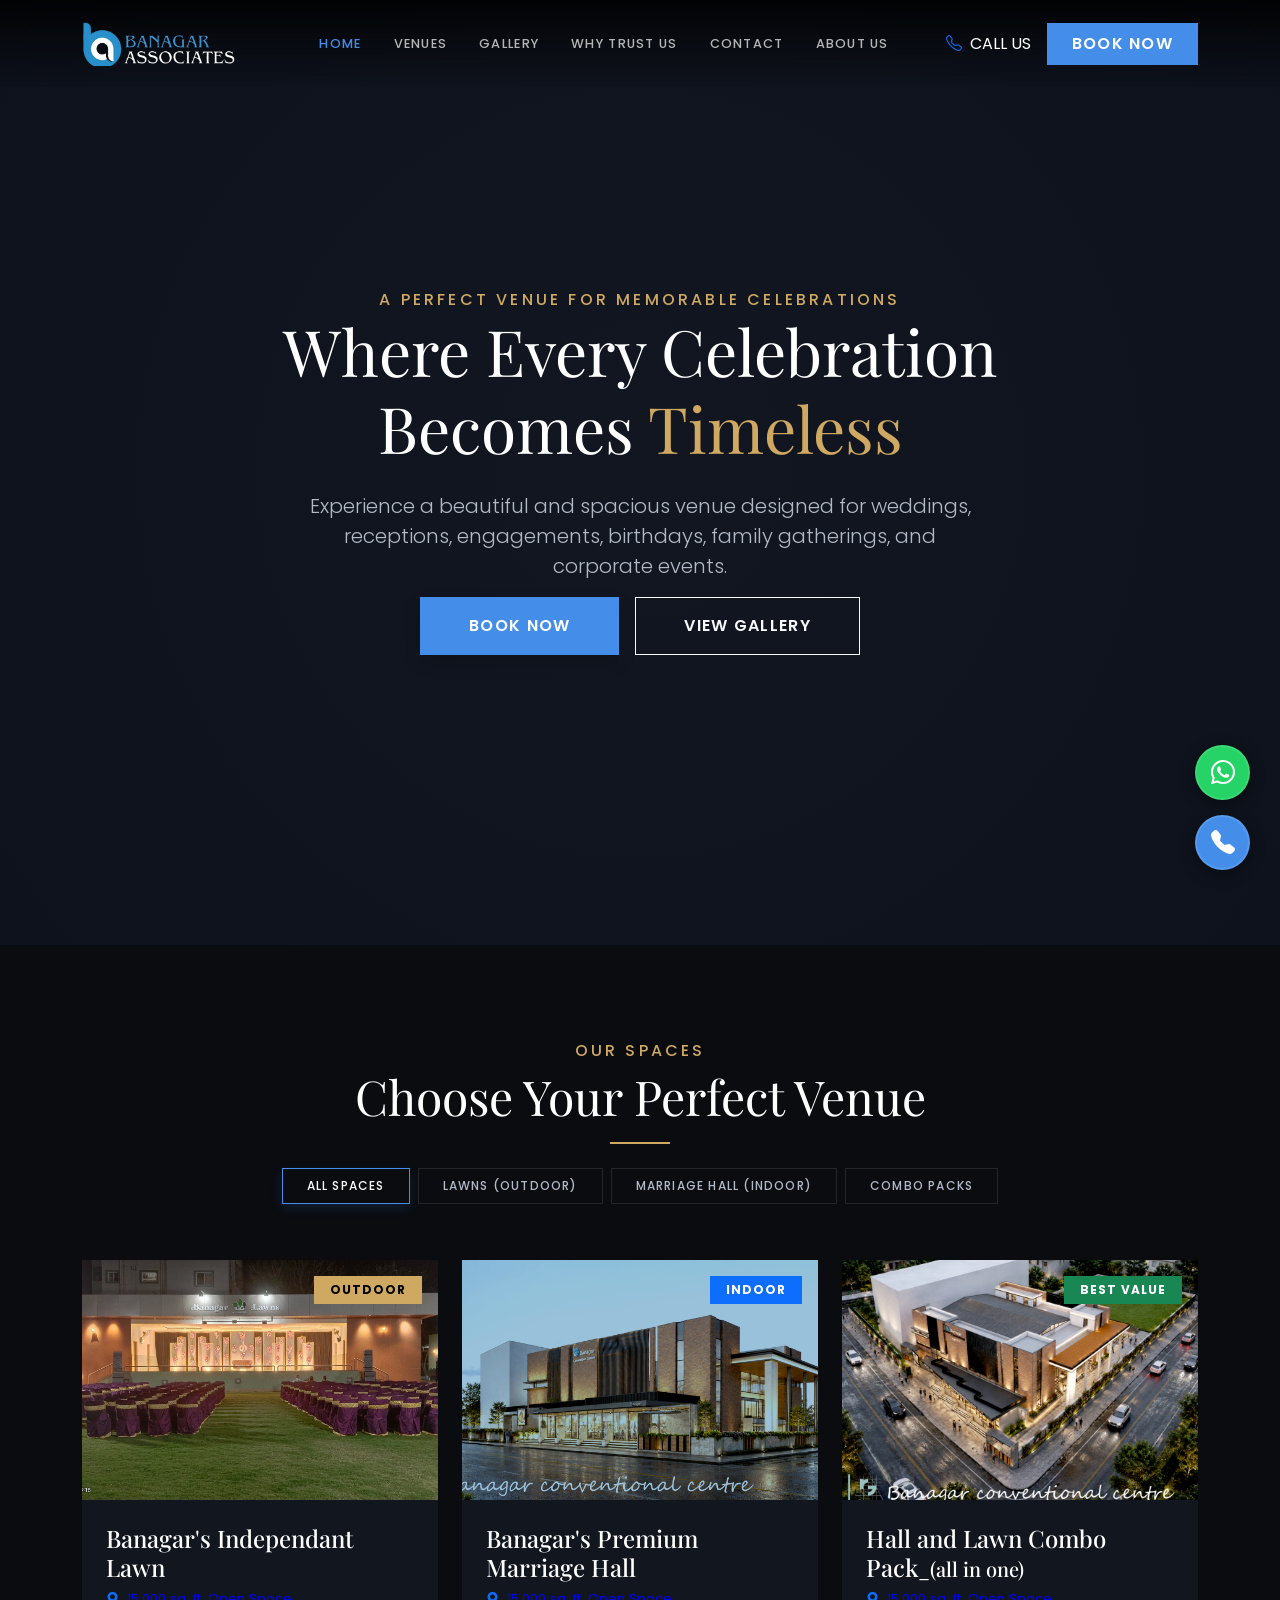
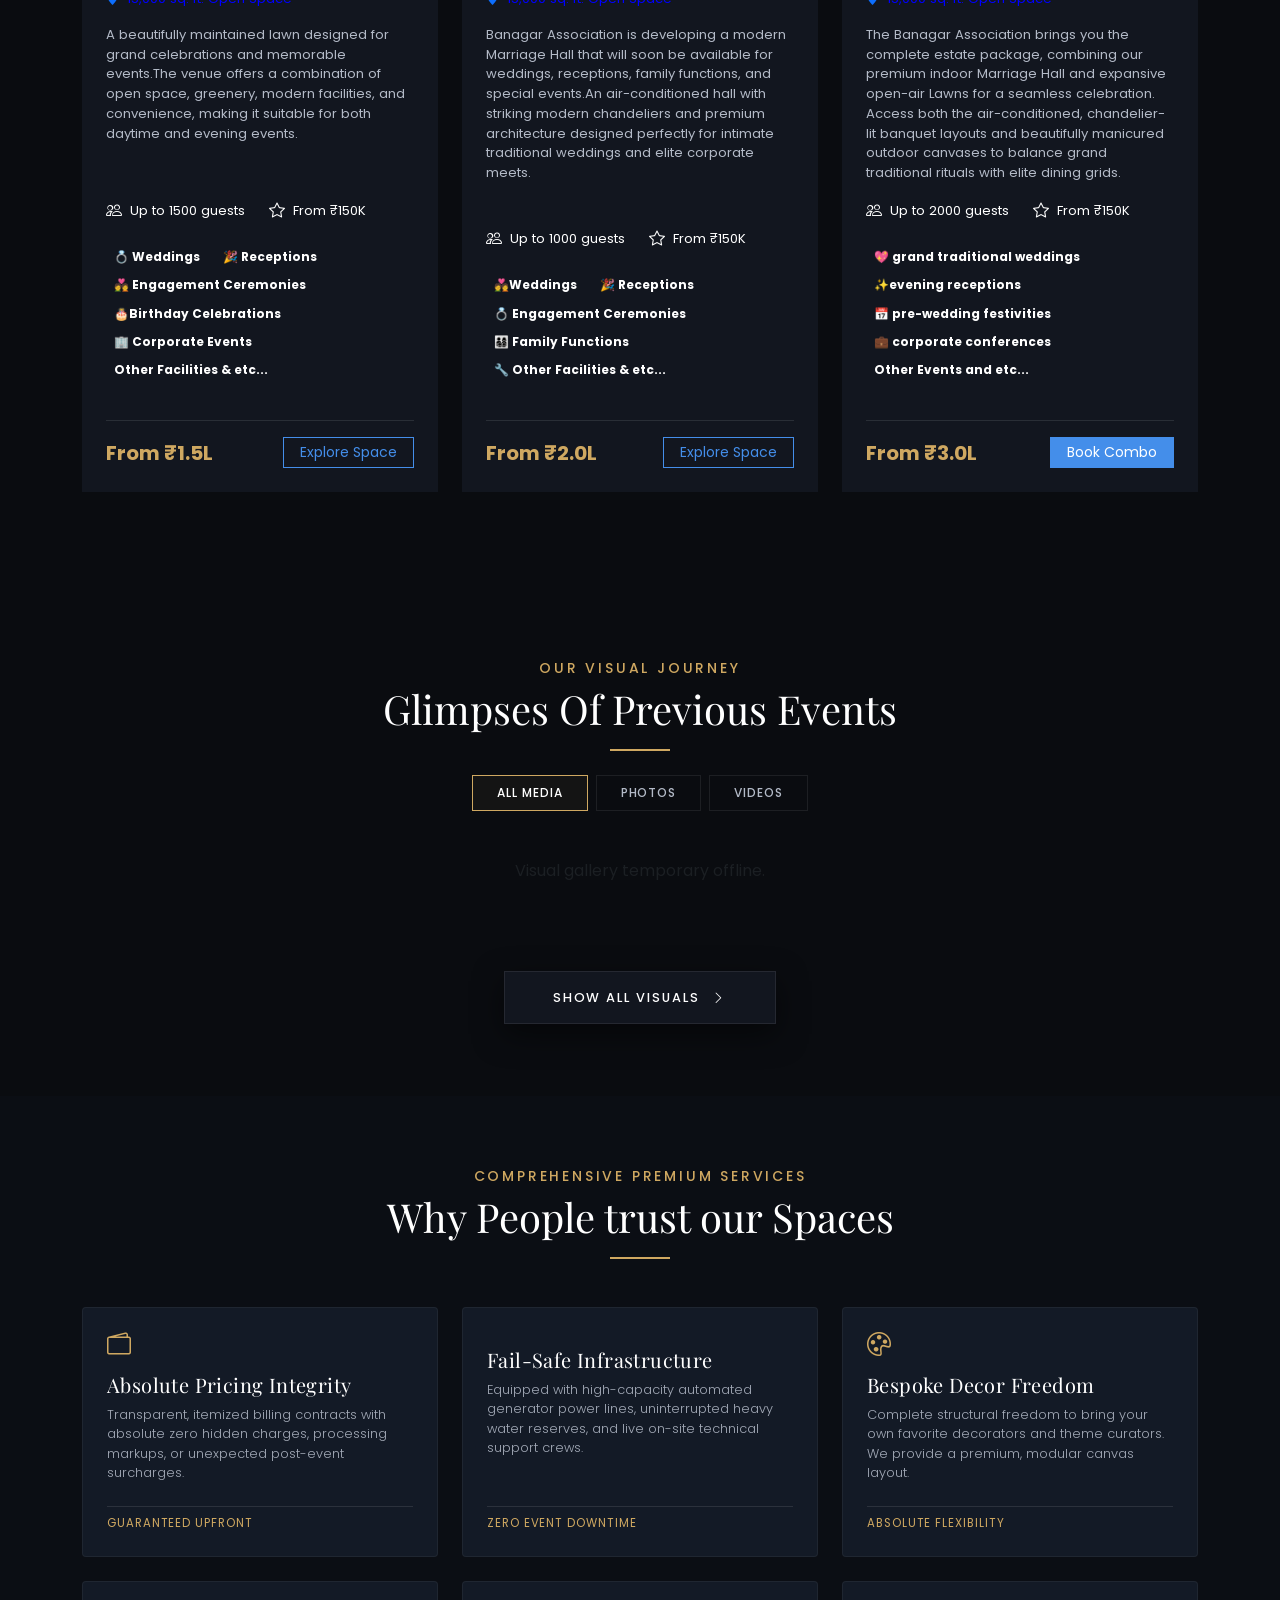
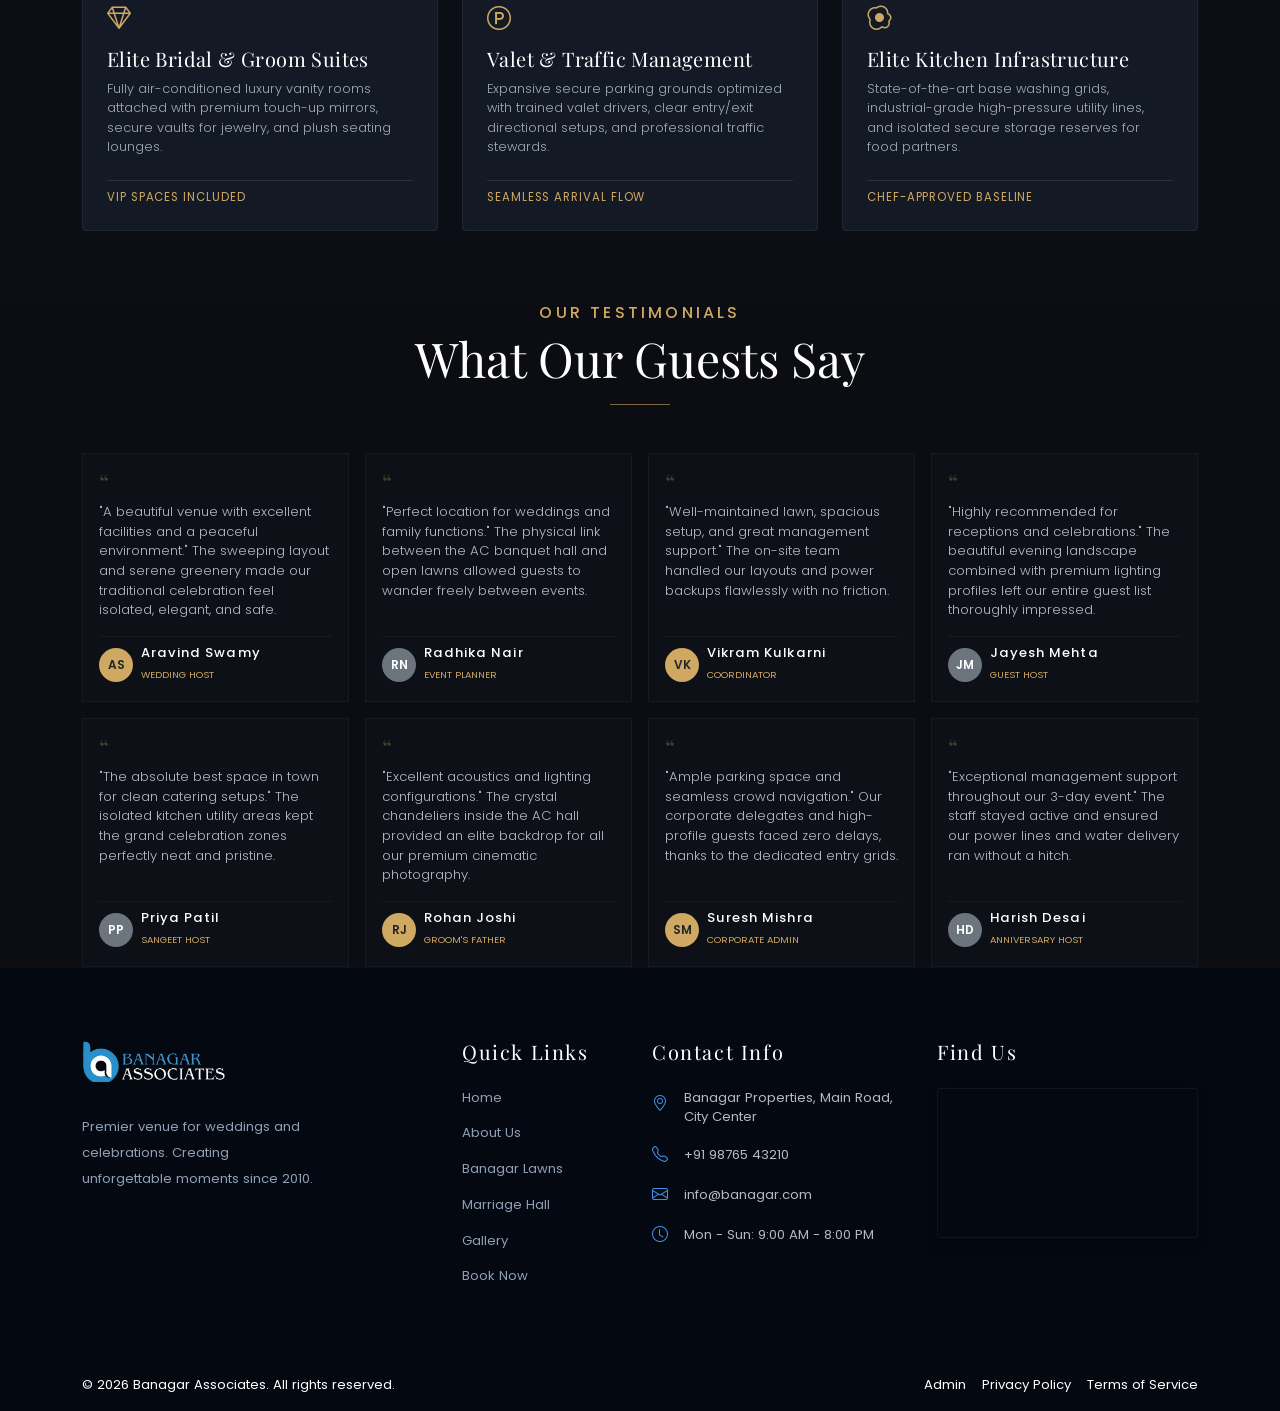
==== index.html @ 6d2500cb "Refine event tags in index.html Modified event tags for clarity and consistency." ====
<!DOCTYPE html>
<html lang="en">
<head>
    <meta charset="UTF-8">
    <meta name="viewport" content="width=device-width, initial-scale=1.0">
    <title>Banagar Associates | Premium Wedding & Event Venue</title>
    <link href="https://cdn.jsdelivr.net/npm/bootstrap@5.3.2/dist/css/bootstrap.min.css" rel="stylesheet">
    <link rel="stylesheet" href="https://cdn.jsdelivr.net/npm/bootstrap-icons@1.11.3/font/bootstrap-icons.min.css">
    <link rel="stylesheet" href="https://cdnjs.cloudflare.com/ajax/libs/animate.css/4.1.1/animate.min.css"/>
    <link href="https://fonts.googleapis.com/css2?family=Playfair+Display:ital,wght@0,300;0,400;1,300&family=Poppins:wght@200;300;400;500&display=swap" rel="stylesheet">
    <link rel="stylesheet" href="index.css">
</head>
<body>

    <nav class="navbar navbar-expand-lg navbar-dark fixed-top py-3">
        <div class="container">
            <a class="navbar-brand d-flex align-items-center" href="#home">
                <div class="brand-logo me-2"><img src="./assets/images/logo-01.png" alt="Banagar Associates Logo"></div>
                <div class="brand-text">   
                </div>
            </a>
            <button class="navbar-toggler border-0" type="button" data-bs-toggle="collapse" data-bs-target="#navbarNav">
                <span class="navbar-toggler-icon"></span>
            </button>
            <div class="collapse navbar-collapse" id="navbarNav">
                <ul class="navbar-nav mx-auto mb-2 mb-lg-0 gap-3">
                    <li class="nav-item"><a class="nav-link active" href="#home">HOME</a></li>
                    <li class="nav-item"><a class="nav-link" href="#venues">VENUES</a></li>
                    <li class="nav-item"><a class="nav-link" href="#gallery">GALLERY</a></li>
                    <li class="nav-item"><a class="nav-link" href="#trust">WHY TRUST US</a></li>
                    <li class="nav-item"><a class="nav-link" href="./frontend/contact.html">CONTACT</a></li>
                    <li class="nav-item"><a class="nav-link" href="./frontend/about.html">ABOUT US</a></li>
                </ul>
                <div class="d-flex align-items-center gap-3">
                    <a href="tel:+9148020911" class="text-white text-decoration-none fs-6 d-none d-xl-inline"><i class="bi bi-telephone text-primary me-2"></i>CALL US</a>
                    <a href="./frontend/booking.html" class="btn btn-primary px-4 py-2 fw-semibold tracking-wide rounded-0">BOOK NOW</a>
                </div>
            </div>
        </div>
    </nav>

    <section id="home" class="hero-section d-flex align-items-center justify-content-center position-relative text-center">
    
    <div class="hero-overlay-center"></div>
    
    <div class="container position-relative" style="z-index: 3;">
        <div class="row justify-content-center">
            <div class="col-md-10 col-lg-8 mx-auto">
                
                <h6 class="text-gold tracking-widest text-uppercase mb-1 animate__animated animate__fadeInDown">
                    A Perfect Venue for Memorable Celebrations
                </h6>
                
                <h1 class="display-3 text-white main-heading mb-4 fw-light animate__animated animate__fadeInUp">
                    Where Every Celebration Becomes <span class="text-gold font-italic text-serif">Timeless</span>
                </h1>
                
                <p class="lead text-light-muted mb-3 max-w-md mx-auto animate__animated animate__fadeInUp animate__delay-1s">
                    Experience a beautiful and spacious venue designed for weddings, receptions, engagements, birthdays, family gatherings, and corporate events.
                </p>
                
                <div class="d-flex flex-column flex-sm-row gap-3 justify-content-center align-items-center animate__animated animate__fadeInUp animate__delay-1s">
                    <a href="./frontend/booking.html" class="btn btn-primary px-5 py-3 fw-semibold rounded-0 tracking-wide shadow">BOOK NOW</a>
                    <a href="./frontend/gallery.html" class="btn btn-outline-light px-5 py-3 fw-semibold rounded-0 tracking-wide">VIEW GALLERY</a>
                </div>
                
            </div>
        </div>
    </div>

    <div class="floating-contact-container no-print" style="z-index: 4;">
        <a href="https://wa.me/9148020911" target="_blank" class="floating-btn whatsapp-btn" title="Chat on WhatsApp"><i class="bi bi-whatsapp"></i></a>
        <a href="tel:+9148020911" class="floating-btn call-btn" title="Call Us Now"><i class="bi bi-telephone-fill"></i></a>
    </div>
</section>
    
    <!-- venue section -->
 
    <section id="venues" class="py-5 bg-dark-deep">
    <div class="container py-5">
        
        <div class="text-center max-w-xl mx-auto mb-4" data-animate="fadeInDown">
            <h6 class="text-gold tracking-widest text-uppercase mb-2">Our Spaces</h6>
            <h2 class="display-5 text-white font-serif fw-light">Choose Your Perfect Venue</h2>
            <div class="accent-line mx-auto my-3"></div>
        </div>

        <div class="row justify-content-center mb-5" data-animate="fadeInUp">
            <div class="col-12 text-center">
                <div class="d-flex flex-wrap justify-content-center gap-2" id="venue-filter-controls">
                    <button class="btn btn-filter active-filter px-4 py-2" data-filter="all">ALL SPACES</button>
                    <button class="btn btn-filter px-4 py-2" data-filter="outdoor">LAWNS (OUTDOOR)</button>
                    <button class="btn btn-filter px-4 py-2" data-filter="indoor">MARRIAGE HALL (INDOOR)</button>
                    <button class="btn btn-filter px-4 py-2" data-filter="combo">COMBO PACKS</button>
                </div>
            </div>
        </div>
        
        <div class="row g-4 pt-2" id="filterable-venue-grid">
            
            <div class="col-md-6 col-lg-4 venue-portfolio-item" data-category="outdoor">
                <div class="card venue-card h-100 bg-dark-card border-0 rounded-0 overflow-hidden">
                    <div class="position-relative overflow-hidden group">
                        <img src="./assets/images/lawn thumb.jpeg" class="card-img-top rounded-0 venue-img" alt="Banagar Lawns">
                        <span class="badge bg-gold position-absolute top-0 end-0 m-3 rounded-0 tracking-wide px-3 py-2">OUTDOOR</span>
                    </div>
                    <div class="card-body p-4 d-flex flex-column">
                        <h3 class="h4 text-white font-serif mb-2">Banagar's Independant Lawn</h3>
                        <p class="text-light-muted fs-7 mb-3" style="color: blue;"><i class="bi bi-geo-alt-fill text-primary me-1"></i> 15,000 sq. ft. Open Space</p>
                        <p class="text-light-muted flex-grow-1 fs-7">A beautifully maintained lawn designed for grand celebrations and memorable events.The venue offers a combination of open space, greenery, modern facilities, and convenience, making it suitable for both daytime and evening events.</p>
                        <div class="d-flex flex-wrap align-items-center gap-4 mb-4 meta-metrics-row fs-7">
                    <div class="d-flex align-items-center text-white gap-2">
                        <i class="bi bi-people text-primary-blue fs-6"></i>
                        <span>Up to 1500 guests</span>
                    </div>
                    <div class="d-flex align-items-center text-white gap-2">
                        <i class="bi bi-star text-gold-accent fs-6"></i>
                        <span>From ₹150K</span>
                    </div>
                </div>
                <div class="d-flex flex-wrap gap-2 mb-4 facility-tag-tray">
                    <span class="badge badge-capsule">💍 Weddings</span>
                    <span class="badge badge-capsule">🎉 Receptions</span>
                    <span class="badge badge-capsule">💑 Engagement Ceremonies</span>
                    <span class="badge badge-capsule">🎂Birthday Celebrations</span>
                    <span class="badge badge-capsule">🏢 Corporate Events</span>
                    <span class="badge badge-capsule">Other Facilities & etc...</span>
                </div>
                        <hr class="border-secondary my-3">
                        <div class="d-flex justify-content-between align-items-center mt-auto">
                            <span class="text-gold fw-bold fs-5">From ₹1.5L</span>
                            <a href="./frontend/venue-detail.html?space=lawn" class="btn btn-sm btn-outline-primary rounded-0 px-3">Explore Space</a>
                        </div>
                    </div>
                </div>
            </div>
            
            <div class="col-md-6 col-lg-4 venue-portfolio-item" data-category="indoor">
                <div class="card venue-card h-100 bg-dark-card border-0 rounded-0 overflow-hidden">
                    <div class="position-relative overflow-hidden group">
                        <img src="./assets/images/abt.png" class="card-img-top rounded-0 venue-img" alt="Banagar Marriage Hall">
                        <span class="badge bg-primary position-absolute top-0 end-0 m-3 rounded-0 tracking-wide px-3 py-2">INDOOR</span>
                    </div>
                    <div class="card-body p-4 d-flex flex-column">
                        <h3 class="h4 text-white font-serif mb-2">Banagar's Premium Marriage Hall</h3>
                      <p class="text-light-muted fs-7 mb-3" style="color: blue;"><i class="bi bi-geo-alt-fill text-primary me-1"></i> 15,000 sq. ft. Open Space</p>
                        <p class="text-light-muted flex-grow-1 fs-7">Banagar Association is developing a modern Marriage Hall that will soon be available for weddings, receptions, family functions, and special events.An air-conditioned hall with striking modern chandeliers and premium architecture designed perfectly for intimate traditional weddings and elite corporate meets.</p>
                        <div class="d-flex flex-wrap align-items-center gap-4 mb-4 meta-metrics-row fs-7">
                    <div class="d-flex align-items-center text-white gap-2">
                        <i class="bi bi-people text-primary-blue fs-6"></i>
                        <span>Up to 1000 guests</span>
                    </div>
                    <div class="d-flex align-items-center text-white gap-2">
                        <i class="bi bi-star text-gold-accent fs-6"></i>
                        <span>From ₹150K</span>
                    </div>
                </div>
                <div class="d-flex flex-wrap gap-2 mb-4 facility-tag-tray">
                    <span class="badge badge-capsule"> 💑Weddings</span>
                    <span class="badge badge-capsule">🎉 Receptions</span>
                    <span class="badge badge-capsule">💍 Engagement Ceremonies</span>
                    <span class="badge badge-capsule">👨‍👩‍👧‍👦 Family Functions</span>
                    <span class="badge badge-capsule">🔧 Other Facilities & etc...</span>
                </div>
                        <hr class="border-secondary my-3">
                        <div class="d-flex justify-content-between align-items-center mt-auto">
                            <span class="text-gold fw-bold fs-5">From ₹2.0L</span>
                            <a href="./frontend/venue-detail.html?space=hall" class="btn btn-sm btn-outline-primary rounded-0 px-3">Explore Space</a>
                        </div>
                    </div>
                </div>
            </div>
            
            <div class="col-md-12 col-lg-4 venue-portfolio-item" data-category="combo">
                <div class="card venue-card h-100 bg-dark-card border-0 rounded-0 overflow-hidden">
                    <div class="position-relative overflow-hidden group">
                        <img src="./assets/images/lawn_mrg.png" class="card-img-top rounded-0 venue-img" alt="Hall & Lawn Combo">
                        <span class="badge bg-success position-absolute top-0 end-0 m-3 rounded-0 tracking-wide px-3 py-2">BEST VALUE</span>
                    </div>
                    <div class="card-body p-4 d-flex flex-column">
                        <h3 class="h4 text-white font-serif mb-2">Hall and Lawn Combo Pack<span style="font-size: smaller;">_(all in one)</span></h3>
                        <p class="text-light-muted fs-7 mb-3" style="color: blue;"><i class="bi bi-geo-alt-fill text-primary me-1"></i> 15,000 sq. ft. Open Space</p>
                        <p class="text-light-muted flex-grow-1 fs-7">The Banagar Association brings you the complete estate package, combining our premium indoor Marriage Hall and expansive open-air Lawns for a seamless celebration. Access both the air-conditioned, chandelier-lit banquet layouts and beautifully manicured outdoor canvases to balance grand traditional rituals with elite dining grids.</p>
                        <div class="d-flex flex-wrap align-items-center gap-4 mb-4 meta-metrics-row fs-7">
                    <div class="d-flex align-items-center text-white gap-2">
                        <i class="bi bi-people text-primary-blue fs-6"></i>
                        <span>Up to 2000 guests</span>
                    </div>
                    <div class="d-flex align-items-center text-white gap-2">
                        <i class="bi bi-star text-gold-accent fs-6"></i>
                        <span>From ₹150K</span>
                    </div>
                </div>
                <div class="d-flex flex-wrap gap-2 mb-4 facility-tag-tray">
                   <span class="badge badge-capsule">💖 grand traditional weddings</span>
                    <span class="badge badge-capsule">✨evening receptions</span>
                    <span class="badge badge-capsule">📅 pre-wedding festivities</span>
                    <span class="badge badge-capsule">💼 corporate conferences</span>
                    <span class="badge badge-capsule">Other Events and etc...</span>
                </div>
                        <hr class="border-secondary my-3">
                        <div class="d-flex justify-content-between align-items-center mt-auto">
                            <span class="text-gold fw-bold fs-5">From ₹3.0L</span>
                            <a href="./frontend/venue-detail.html?space=combo" class="btn btn-sm btn-primary rounded-0 px-3">Book Combo</a>
                        </div>
                    </div>
                </div>
            </div>
            
        </div>
    </div>
</section>

<!-- gallery section -->
<section id="gallery" class="py-5 bg-dark-deep">
    <div class="container-fluid px-md-5 py-4"> 
        <div class="text-center max-w-xl mx-auto mb-4" data-animate="fadeInDown">
            <h6 class="text-gold tracking-widest text-uppercase small mb-2">OUR VISUAL JOURNEY</h6>
            <h2 class="display-6 text-white font-serif fw-light">Glimpses Of Previous Events</h2>
            <div class="accent-line mx-auto my-3"></div>
        </div>

        <div class="row justify-content-center mb-4" data-animate="fadeInUp">
            <div class="col-12 text-center">
                <div class="d-flex flex-wrap justify-content-center gap-2" id="homepage-gallery-filter-controls">
                    <button class="btn btn-gallery-filter active-g-filter px-4 py-2" onclick="filterHomeGallery('all', this)">ALL MEDIA</button>
                    <button class="btn btn-gallery-filter px-4 py-2" onclick="filterHomeGallery('image', this)">PHOTOS</button>
                    <button class="btn btn-gallery-filter px-4 py-2" onclick="filterHomeGallery('video', this)">VIDEOS</button>
                </div>
            </div>
        </div>

        <div class="row g-3" id="filterable-gallery-grid">
            </div>

        <div class="text-center mt-5">
            <a href="./frontend/gallery.html" class="btn btn-show-more px-5 py-3 text-white text-decoration-none">
                <span class="btn-text">SHOW ALL VISUALS</span>
                <i class="bi bi-chevron-right ms-2"></i>
            </a>
        </div>
    </div>
</section>

<!-- why people trust us section -->

<section id="trust" class="py-5 bg-midnight-premium">
    <div class="container py-4">
        
        <div class="text-center max-w-xl mx-auto mb-5" data-animate="fadeInDown">
            <h6 class="text-gold tracking-widest text-uppercase small mb-2">Comprehensive Premium Services</h6>
            <h2 class="display-6 text-white font-serif fw-light">Why People trust our Spaces</h2>
            <div class="accent-line mx-auto my-3"></div>
        </div>

        <div class="row g-4">
            <div class="col-md-6 col-lg-4">
                <div class="service-card p-4 h-100 d-flex flex-column justify-content-between">
                    <div>
                        <div class="service-icon-box text-gold mb-3"><i class="bi bi-wallet2"></i></div>
                        <h3 class="h5 text-white font-serif mb-2 fw-normal">Absolute Pricing Integrity</h3>
                        <p class="text-light-muted fs-7 fw-light lh-base mb-0">
                            Transparent, itemized billing contracts with absolute zero hidden charges, processing markups, or unexpected post-event surcharges.
                        </p>
                    </div>
                    <div class="service-card-footer mt-4 pt-2 border-top border-light border-opacity-10 text-gold fs-8 tracking-wide text-uppercase">
                        Guaranteed Upfront
                    </div>
                </div>
            </div>

            <div class="col-md-6 col-lg-4">
                <div class="service-card p-4 h-100 d-flex flex-column justify-content-between">
                    <div>
                        <div class="service-icon-box text-gold mb-3"><i class="bi bi-shield-lightning"></i></div>
                        <h3 class="h5 text-white font-serif mb-2 fw-normal">Fail-Safe Infrastructure</h3>
                        <p class="text-light-muted fs-7 fw-light lh-base mb-0">
                            Equipped with high-capacity automated generator power lines, uninterrupted heavy water reserves, and live on-site technical support crews.
                        </p>
                    </div>
                    <div class="service-card-footer mt-4 pt-2 border-top border-light border-opacity-10 text-gold fs-8 tracking-wide text-uppercase">
                        Zero Event Downtime
                    </div>
                </div>
            </div>

            <div class="col-md-6 col-lg-4">
                <div class="service-card p-4 h-100 d-flex flex-column justify-content-between">
                    <div>
                        <div class="service-icon-box text-gold mb-3"><i class="bi bi-palette"></i></div>
                        <h3 class="h5 text-white font-serif mb-2 fw-normal">Bespoke Decor Freedom</h3>
                        <p class="text-light-muted fs-7 fw-light lh-base mb-0">
                            Complete structural freedom to bring your own favorite decorators and theme curators. We provide a premium, modular canvas layout.
                        </p>
                    </div>
                    <div class="service-card-footer mt-4 pt-2 border-top border-light border-opacity-10 text-gold fs-8 tracking-wide text-uppercase">
                        Absolute Flexibility
                    </div>
                </div>
            </div>

            <div class="col-md-6 col-lg-4">
                <div class="service-card p-4 h-100 d-flex flex-column justify-content-between">
                    <div>
                        <div class="service-icon-box text-gold mb-3"><i class="bi bi-gem"></i></div>
                        <h3 class="h5 text-white font-serif mb-2 fw-normal">Elite Bridal & Groom Suites</h3>
                        <p class="text-light-muted fs-7 fw-light lh-base mb-0">
                            Fully air-conditioned luxury vanity rooms attached with premium touch-up mirrors, secure vaults for jewelry, and plush seating lounges.
                        </p>
                    </div>
                    <div class="service-card-footer mt-4 pt-2 border-top border-light border-opacity-10 text-gold fs-8 tracking-wide text-uppercase">
                        VIP Spaces Included
                    </div>
                </div>
            </div>

            <div class="col-md-6 col-lg-4">
                <div class="service-card p-4 h-100 d-flex flex-column justify-content-between">
                    <div>
                        <div class="service-icon-box text-gold mb-3"><i class="bi bi-p-circle"></i></div>
                        <h3 class="h5 text-white font-serif mb-2 fw-normal">Valet & Traffic Management</h3>
                        <p class="text-light-muted fs-7 fw-light lh-base mb-0">
                            Expansive secure parking grounds optimized with trained valet drivers, clear entry/exit directional setups, and professional traffic stewards.
                        </p>
                    </div>
                    <div class="service-card-footer mt-4 pt-2 border-top border-light border-opacity-10 text-gold fs-8 tracking-wide text-uppercase">
                        Seamless Arrival Flow
                    </div>
                </div>
            </div>

            <div class="col-md-6 col-lg-4">
                <div class="service-card p-4 h-100 d-flex flex-column justify-content-between">
                    <div>
                        <div class="service-icon-box text-gold mb-3"><i class="bi bi-egg-fried"></i></div>
                        <h3 class="h5 text-white font-serif mb-2 fw-normal">Elite Kitchen Infrastructure</h3>
                        <p class="text-light-muted fs-7 fw-light lh-base mb-0">
                            State-of-the-art base washing grids, industrial-grade high-pressure utility lines, and isolated secure storage reserves for food partners.
                        </p>
                    </div>
                    <div class="service-card-footer mt-4 pt-2 border-top border-light border-opacity-10 text-gold fs-8 tracking-wide text-uppercase">
                        Chef-Approved Baseline
                    </div>
                </div>
            </div>

        </div>

    </div>
</section>
<!-- Testimonials section -->
    
    <section id="testimonials" class="py-6 position-relative" style="background-color: #0b0d12; overflow: hidden;">
    
    <div class="container position-relative" style="z-index: 2;">
        
        <div class="row justify-content-center mb-5 text-center">
            <div class="col-md-8 mx-auto">
                <h6 class="text-gold tracking-widest text-uppercase mb-2 animate__animated animate__fadeInUp">
                    OUR TESTIMONIALS
                </h6>
                <h2 class="display-5 text-white mb-3 fw-light animate__animated animate__fadeInUp" style="font-family: 'Playfair Display', serif;">
                    What Our Guests Say
                </h2>
                <div class="mx-auto bg-gold" style="width: 60px; height: 1px; opacity: 0.6;"></div>
            </div>
        </div>

        <div class="row g-3 align-items-stretch">
            
            <div class="col-sm-6 col-md-4 col-lg-3 d-flex">
                <div class="p-3 w-100 d-flex flex-column justify-content-between position-relative border border-secondary border-opacity-10 rounded-0" style="background: rgba(19, 24, 34, 0.4); backdrop-filter: blur(10px); transition: transform 0.4s ease, border 0.4s ease;">
                    <div>
                        <div class="text-gold fs-4 mb-2" style="font-family: 'Playfair Display', serif; opacity: 0.3; line-height: 1;">“</div>
                        <p class="text-light-muted fs-7 fw-light lh-base mb-3">
                            "A beautiful venue with excellent facilities and a peaceful environment." The sweeping layout and serene greenery made our traditional celebration feel isolated, elegant, and safe.
                        </p>
                    </div>
                    <div class="d-flex align-items-center gap-2 pt-2 border-top border-secondary border-opacity-10">
                        <div class="bg-gold rounded-circle d-flex align-items-center justify-content-center text-dark fw-semibold" style="width: 34px; height: 34px; font-size: 0.75rem;">AS</div>
                        <div>
                            <h6 class="text-white mb-0 fs-7 fw-medium tracking-wide">Aravind Swamy</h6>
                            <small class="text-gold text-uppercase tracking-wider" style="font-size: 0.6rem;">Wedding Host</small>
                        </div>
                    </div>
                </div>
            </div>

            <div class="col-sm-6 col-md-4 col-lg-3 d-flex">
                <div class="p-3 w-100 d-flex flex-column justify-content-between position-relative border border-secondary border-opacity-10 rounded-0" style="background: rgba(19, 24, 34, 0.4); backdrop-filter: blur(10px); transition: transform 0.4s ease, border 0.4s ease;">
                    <div>
                        <div class="text-gold fs-4 mb-2" style="font-family: 'Playfair Display', serif; opacity: 0.3; line-height: 1;">“</div>
                        <p class="text-light-muted fs-7 fw-light lh-base mb-3">
                            "Perfect location for weddings and family functions." The physical link between the AC banquet hall and open lawns allowed guests to wander freely between events.
                        </p>
                    </div>
                    <div class="d-flex align-items-center gap-2 pt-2 border-top border-secondary border-opacity-10">
                        <div class="bg-secondary bg-opacity-20 rounded-circle d-flex align-items-center justify-content-center text-white fw-semibold" style="width: 34px; height: 34px; font-size: 0.75rem;">RN</div>
                        <div>
                            <h6 class="text-white mb-0 fs-7 fw-medium tracking-wide">Radhika Nair</h6>
                            <small class="text-gold text-uppercase tracking-wider" style="font-size: 0.6rem;">Event Planner</small>
                        </div>
                    </div>
                </div>
            </div>

            <div class="col-sm-6 col-md-4 col-lg-3 d-flex">
                <div class="p-3 w-100 d-flex flex-column justify-content-between position-relative border border-secondary border-opacity-10 rounded-0" style="background: rgba(19, 24, 34, 0.4); backdrop-filter: blur(10px); transition: transform 0.4s ease, border 0.4s ease;">
                    <div>
                        <div class="text-gold fs-4 mb-2" style="font-family: 'Playfair Display', serif; opacity: 0.3; line-height: 1;">“</div>
                        <p class="text-light-muted fs-7 fw-light lh-base mb-3">
                            "Well-maintained lawn, spacious setup, and great management support." The on-site team handled our layouts and power backups flawlessly with no friction.
                        </p>
                    </div>
                    <div class="d-flex align-items-center gap-2 pt-2 border-top border-secondary border-opacity-10">
                        <div class="bg-gold rounded-circle d-flex align-items-center justify-content-center text-dark fw-semibold" style="width: 34px; height: 34px; font-size: 0.75rem;">VK</div>
                        <div>
                            <h6 class="text-white mb-0 fs-7 fw-medium tracking-wide">Vikram Kulkarni</h6>
                            <small class="text-gold text-uppercase tracking-wider" style="font-size: 0.6rem;">Coordinator</small>
                        </div>
                    </div>
                </div>
            </div>

            <div class="col-sm-6 col-md-4 col-lg-3 d-flex">
                <div class="p-3 w-100 d-flex flex-column justify-content-between position-relative border border-secondary border-opacity-10 rounded-0" style="background: rgba(19, 24, 34, 0.4); backdrop-filter: blur(10px); transition: transform 0.4s ease, border 0.4s ease;">
                    <div>
                        <div class="text-gold fs-4 mb-2" style="font-family: 'Playfair Display', serif; opacity: 0.3; line-height: 1;">“</div>
                        <p class="text-light-muted fs-7 fw-light lh-base mb-3">
                            "Highly recommended for receptions and celebrations." The beautiful evening landscape combined with premium lighting profiles left our entire guest list thoroughly impressed.
                        </p>
                    </div>
                    <div class="d-flex align-items-center gap-2 pt-2 border-top border-secondary border-opacity-10">
                        <div class="bg-secondary bg-opacity-20 rounded-circle d-flex align-items-center justify-content-center text-white fw-semibold" style="width: 34px; height: 34px; font-size: 0.75rem;">JM</div>
                        <div>
                            <h6 class="text-white mb-0 fs-7 fw-medium tracking-wide">Jayesh Mehta</h6>
                            <small class="text-gold text-uppercase tracking-wider" style="font-size: 0.6rem;">Guest Host</small>
                        </div>
                    </div>
                </div>
            </div>

            <div class="col-sm-6 col-md-4 col-lg-3 d-flex">
                <div class="p-3 w-100 d-flex flex-column justify-content-between position-relative border border-secondary border-opacity-10 rounded-0" style="background: rgba(19, 24, 34, 0.4); backdrop-filter: blur(10px); transition: transform 0.4s ease, border 0.4s ease;">
                    <div>
                        <div class="text-gold fs-4 mb-2" style="font-family: 'Playfair Display', serif; opacity: 0.3; line-height: 1;">“</div>
                        <p class="text-light-muted fs-7 fw-light lh-base mb-3">
                            "The absolute best space in town for clean catering setups." The isolated kitchen utility areas kept the grand celebration zones perfectly neat and pristine.
                        </p>
                    </div>
                    <div class="d-flex align-items-center gap-2 pt-2 border-top border-secondary border-opacity-10">
                        <div class="bg-secondary bg-opacity-20 rounded-circle d-flex align-items-center justify-content-center text-white fw-semibold" style="width: 34px; height: 34px; font-size: 0.75rem;">PP</div>
                        <div>
                            <h6 class="text-white mb-0 fs-7 fw-medium tracking-wide">Priya Patil</h6>
                            <small class="text-gold text-uppercase tracking-wider" style="font-size: 0.6rem;">Sangeet Host</small>
                        </div>
                    </div>
                </div>
            </div>

            <div class="col-sm-6 col-md-4 col-lg-3 d-flex">
                <div class="p-3 w-100 d-flex flex-column justify-content-between position-relative border border-secondary border-opacity-10 rounded-0" style="background: rgba(19, 24, 34, 0.4); backdrop-filter: blur(10px); transition: transform 0.4s ease, border 0.4s ease;">
                    <div>
                        <div class="text-gold fs-4 mb-2" style="font-family: 'Playfair Display', serif; opacity: 0.3; line-height: 1;">“</div>
                        <p class="text-light-muted fs-7 fw-light lh-base mb-3">
                            "Excellent acoustics and lighting configurations." The crystal chandeliers inside the AC hall provided an elite backdrop for all our premium cinematic photography.
                        </p>
                    </div>
                    <div class="d-flex align-items-center gap-2 pt-2 border-top border-secondary border-opacity-10">
                        <div class="bg-gold rounded-circle d-flex align-items-center justify-content-center text-dark fw-semibold" style="width: 34px; height: 34px; font-size: 0.75rem;">RJ</div>
                        <div>
                            <h6 class="text-white mb-0 fs-7 fw-medium tracking-wide">Rohan Joshi</h6>
                            <small class="text-gold text-uppercase tracking-wider" style="font-size: 0.6rem;">Groom's Father</small>
                        </div>
                    </div>
                </div>
            </div>

            <div class="col-sm-6 col-md-4 col-lg-3 d-flex">
                <div class="p-3 w-100 d-flex flex-column justify-content-between position-relative border border-secondary border-opacity-10 rounded-0" style="background: rgba(19, 24, 34, 0.4); backdrop-filter: blur(10px); transition: transform 0.4s ease, border 0.4s ease;">
                    <div>
                        <div class="text-gold fs-4 mb-2" style="font-family: 'Playfair Display', serif; opacity: 0.3; line-height: 1;">“</div>
                        <p class="text-light-muted fs-7 fw-light lh-base mb-3">
                            "Ample parking space and seamless crowd navigation." Our corporate delegates and high-profile guests faced zero delays, thanks to the dedicated entry grids.
                        </p>
                    </div>
                    <div class="d-flex align-items-center gap-2 pt-2 border-top border-secondary border-opacity-10">
                        <div class="bg-gold rounded-circle d-flex align-items-center justify-content-center text-dark fw-semibold" style="width: 34px; height: 34px; font-size: 0.75rem;">SM</div>
                        <div>
                            <h6 class="text-white mb-0 fs-7 fw-medium tracking-wide">Suresh Mishra</h6>
                            <small class="text-gold text-uppercase tracking-wider" style="font-size: 0.6rem;">Corporate Admin</small>
                        </div>
                    </div>
                </div>
            </div>

            <div class="col-sm-6 col-md-4 col-lg-3 d-flex">
                <div class="p-3 w-100 d-flex flex-column justify-content-between position-relative border border-secondary border-opacity-10 rounded-0" style="background: rgba(19, 24, 34, 0.4); backdrop-filter: blur(10px); transition: transform 0.4s ease, border 0.4s ease;">
                    <div>
                        <div class="text-gold fs-4 mb-2" style="font-family: 'Playfair Display', serif; opacity: 0.3; line-height: 1;">“</div>
                        <p class="text-light-muted fs-7 fw-light lh-base mb-3">
                            "Exceptional management support throughout our 3-day event." The staff stayed active and ensured our power lines and water delivery ran without a hitch.
                        </p>
                    </div>
                    <div class="d-flex align-items-center gap-2 pt-2 border-top border-secondary border-opacity-10">
                        <div class="bg-secondary bg-opacity-20 rounded-circle d-flex align-items-center justify-content-center text-white fw-semibold" style="width: 34px; height: 34px; font-size: 0.75rem;">HD</div>
                        <div>
                            <h6 class="text-white mb-0 fs-7 fw-medium tracking-wide">Harish Desai</h6>
                            <small class="text-gold text-uppercase tracking-wider" style="font-size: 0.6rem;">Anniversary Host</small>
                        </div>
                    </div>
                </div>
            </div>

        </div>

    </div>
</section>


<!-- footer section -->
 <footer class="footer-section pt-5 pb-3">
    <div class="container pt-4">
        <div class="row g-4 mb-5">
            
            <div class="col-sm-6 col-lg-3">
                <div class="footer-brand mb-4">
                    <img src="assets/images/logo-01.png" alt="Banagar Associates Logo" class="footer-logo mb-2" onerror="this.style.display='none'; document.getElementById('fallback-logo').classList.remove('d-none');">
                    <div id="fallback-logo" class="d-flex align-items-center d-none">
                        <div class="brand-logo me-2">B</div>
                        <span class="fw-bold tracking-wide text-white fs-5">BANAGAR</span>
                    </div>
                </div>
                <p class="text-light-muted fs-7 lh-lg pe-xl-4 footer-desc">
                    Premier venue for weddings and celebrations. Creating unforgettable moments since 2010.
                </p>
            </div>

            <div class="col-sm-6 col-lg-2 offset-lg-1">
                <h4 class="h5 text-white font-serif mb-4 fw-normal tracking-wide">Quick Links</h4>
                <ul class="list-unstyled footer-links d-grid gap-3 fs-7">
                    <li><a href="#home">Home</a></li>
                    <li><a href="#about">About Us</a></li>
                    <li><a href="#venues">Banagar Lawns</a></li>
                    <li><a href="#venue-catalog">Marriage Hall</a></li>
                    <li><a href="#gallery">Gallery</a></li>
                    <li><a href="#venues">Book Now</a></li>
                </ul>
            </div>

            <div class="col-sm-6 col-lg-3">
                <h4 class="h5 text-white font-serif mb-4 fw-normal tracking-wide">Contact Info</h4>
                <ul class="list-unstyled footer-contact-list d-grid gap-3 fs-7 text-light-muted">
                    <li class="d-flex align-items-start gap-3">
                        <i class="bi bi-geo-alt text-primary mt-1"></i>
                        <span>Banagar Properties, Main Road,<br>City Center</span>
                    </li>
                    <li class="d-flex align-items-center gap-3">
                        <i class="bi bi-telephone text-primary"></i>
                        <a href="tel:+919876543210" class="text-decoration-none text-light-muted">+91 98765 43210</a>
                    </li>
                    <li class="d-flex align-items-center gap-3">
                        <i class="bi bi-envelope text-primary"></i>
                        <a href="mailto:info@banagar.com" class="text-decoration-none text-light-muted">info@banagar.com</a>
                    </li>
                    <li class="d-flex align-items-center gap-3">
                        <i class="bi bi-clock text-primary"></i>
                        <span>Mon - Sun: 9:00 AM - 8:00 PM</span>
                    </li>
                </ul>
            </div>

            <div class="col-sm-6 col-lg-3">
                <h4 class="h5 text-white font-serif mb-4 fw-normal tracking-wide">Find Us</h4>
                <div class="footer-map-container position-relative overflow-hidden shadow">
                    <iframe 
                        src="https://www.google.com/maps/embed?pb=!1m18!1m12!1m3!1d3847.4819717141505!2d75.1213!3d15.3647!2m3!1f0!2f0!3f0!3m2!1i1024!2i768!4f13.1!3m3!1m2!1s0x0%3A0x0!2zMTXCsDIxJzUyLjkiTiA3NcKwMDcnMTYuNyJF!5e0!3m2!1sen!2sin!4v1710000000000!5m2!1sen!2sin" 
                        width="100%" 
                        height="100%" 
                        style="border:0;" 
                        allowfullscreen="" 
                        loading="lazy" 
                        referrerpolicy="no-referrer-when-downgrade">
                    </iframe>
                </div>
            </div>

        </div>

        <hr class="border-secondary border-opacity-10 my-4">

        <div class="row align-items-center fs-7 text-white g-3">
            <div class="col-md-6 text-center text-md-start">
                <p class="mb-0">&copy; 2026 Banagar Associates. All rights reserved.</p>
            </div>
            <div class="col-md-6 text-center text-md-end">
                <div class="d-flex justify-content-center justify-content-md-end gap-3 sub-footer-links">
                    <a href="./frontend/adminlogin.html" class="text-white text-decoration-none">Admin</a>
                    <a href="#" class="text-white text-decoration-none">Privacy Policy</a>
                    <a href="#" class="text-white text-decoration-none">Terms of Service</a>
                </div>
            </div>
        </div>
    </div>
</footer>

    <script src="https://cdn.jsdelivr.net/npm/bootstrap@5.3.2/dist/js/bootstrap.bundle.min.js"></script>
    <script src="api-integration.js"></script>
    <script src="index.js"></script>
    <script src="home-gallery.js"></script>
</body>
</html>
---- index.css ----
:root {
    --bg-deep-base: #0a0c10;
    --bg-card-surface: #12161f;
    --bg-mid-gray: #161b26;
    --primary-blue: #448eea;
    --accent-gold: #cfa861;
    --text-muted-light: #b3bac7;
}

body {
    font-family: 'Poppins', sans-serif;
    background-color: var(--bg-deep-base);
    color: #ffffff;
    overflow-x: hidden;
}

/* Typography Overrides */
.font-serif {
    font-family: 'Playfair Display', serif;
}
.text-gold {
    color: var(--accent-gold);
}
.text-light-muted {
    color: var(--text-muted-light);
}
.tracking-widest { letter-spacing: 0.2em; }
.tracking-wide { letter-spacing: 0.08em; }
.text-spacing { font-size: 0.65rem !important; }

/* Custom Colors & Sections */
.bg-dark-deep { background-color: var(--bg-deep-base); }
.bg-dark-mid { background-color: var(--bg-mid-gray); }
.bg-dark-card { background-color: var(--bg-card-surface); }
.bg-dark-solid { background-color: #0b0e14 !important; }

.btn-primary {
    background-color: var(--primary-blue);
    border-color: var(--primary-blue);
}
.btn-primary:hover {
    background-color: #2f79d4;
    border-color: #2f79d4;
}
.btn-outline-primary {
    color: var(--primary-blue);
    border-color: var(--primary-blue);
}
.bg-gold { background-color: var(--accent-gold); color: #000; }

/* Navbar Custom Styling */
.navbar {
    transition: all 0.4s cubic-bezier(0.16, 1, 0.3, 1);
    background: linear-gradient(to bottom, rgba(0, 0, 0, 0.85) 0%, rgba(0, 0, 0, 0) 100%);
    backdrop-filter: blur(15px);
}

.brand-logo {
    height: 45px; 
    display: flex;
    align-items: center;
    justify-content: center;
    overflow: hidden;
}
.brand-logo img {
    height: 100%;       
    width: auto;        
    object-fit: contain; 
    transition: transform 0.3s ease; 
}

.navbar-brand:hover .brand-logo img {
    transform: scale(1.0);
}

/* Ensure your text layout plays nice next to the logo image container */
.brand-text {
    display: flex;
    flex-direction: column;
    justify-content: center;
}
.nav-link {
    font-size: 0.8rem;
    font-weight: 500;
    letter-spacing: 0.1em;
    color: rgba(255,255,255,0.7) !important;
}
.nav-link.active, .nav-link:hover {
    color: var(--primary-blue) !important;
}

/* Hero Section */
.hero-section {
    min-height: 105vh;
    position: relative;
    overflow: hidden;
    background-size: cover;
    background-position: center center;
    background-repeat: no-repeat;
    background-color: #0d121c;
    
    /* Buttery smooth background image crossfade transition matrix */
    transition: background-image 1.0s ease-in-out;
    will-change: background-image;
    
    /* ⏱️ Running a complete 30-second timeline (6 seconds per image loop) */
    animation: strictHeroCarousel 30s infinite ease-in-out;
}

/* ⚡ THE HIDDEN PRELOAD ENGINE: Forces the browser to cache all images on load 
   This stops the 1-second black screen blink completely on hosted servers! */
.hero-section::after {
    content: "";
    position: absolute;
    width: 0; height: 0;
    overflow: hidden;
    z-index: -9999;
    /* Injects all assets into browser cache memory channels invisibly */
    background-image: 
        url("./assets/images/home.png"),
        url("./assets/images/lawntour.jpeg"),
        url("./assets/images/eveng tour.jpeg"),
        url("./assets/images/sec2.jpeg"),
        url("./assets/images/mangmt_exe.jpeg");
}

/* Hero Section Base Typography Rules */
.main-heading {
    font-family: 'Playfair Display', serif;
    font-weight: 300;
}

/* Centered Radial/Linear Vignette for a premium focal point */
.hero-overlay-center {
    position: absolute;
    top: 0; left: 0; right: 0; bottom: 0;
    background: radial-gradient(circle, rgba(27, 32, 42, 0.3) 0%, rgba(13, 18, 28, 0.82) 100%);
    z-index: 1; /* Sits over images but behind text contents */
}

.hero-section .container {
    position: relative;
    z-index: 2;
}

.max-w-md {
    max-width: 680px;
}
@keyframes strictHeroCarousel {
    /* 🖼️ IMAGE 1 */
    0%, 15% {
        background-image: url("./assets/images/home.png");
    }
    /* Fade Transition into Image 2 */
    20%, 35% {
        background-image: url("./assets/images/lawntour.jpeg");
    }
    /* Fade Transition into Image 3 */
    40%, 55% {
        background-image: url("./assets/images/eveng tour.jpeg");
    }
    /* Fade Transition into Image 4 */
    60%, 75% {
        background-image: url("./assets/images/sec2.jpeg");
    }
    /* Fade Transition into Image 5 */
    80%, 95% {
        background-image: url("./assets/images/mangmt_exe.jpeg");
    }
    /* Loop back cleanly */
    100% {
        background-image: url("./assets/images/home.png");
    }
}
/* #venues{
    background: url("./assets/images/sec2.jpeg") no-repeat center center/cover;
} */

.btn-filter {   
    background-color: transparent;
    color: var(--text-muted-light);
    border: 1px solid rgba(255, 255, 255, 0.1);
    font-size: 0.75rem;
    font-weight: 500;
    letter-spacing: 0.1em;
    border-radius: 0;
    transition: all 0.3s ease;
}

.btn-filter:hover {
    color: #ffffff;
    border-color: rgba(255, 255, 255, 0.4);
}

/* Selected state highlight styling */
.btn-filter.active-filter {
    color: #ffffff !important;
    background-color: transparent !important;
    border-color: var(--primary-blue) !important;
    box-shadow: 0 4px 12px rgba(68, 142, 234, 0.15);
}

/* Quick utility for vanilla filter transition speeds */
.venue-portfolio-item {
    transition: all 0.4s ease-in-out;
    opacity: 1;
    transform: scale(1);
}

.venue-portfolio-item.hidden-item {
    opacity: 0 !important;
    transform: scale(0.8) !important;
    width: 0 !important;
    height: 0 !important;
    padding: 0 !important;
    margin: 0 !important;
    overflow: hidden !important;
    border: none !important;
}
/* Card and Content Decorations */
.accent-line {
    width: 60px;
    height: 2px;
    background-color: var(--accent-gold);
}
.venue-card {
    transition: transform 0.3s ease, box-shadow 0.3s ease;
}
.venue-card:hover {
    transform: translateY(-8px);
    box-shadow: 0 15px 30px rgba(0,0,0,0.5);
}
.venue-img {
    height: 240px;
    object-fit: cover;
    transition: transform 0.5s ease;
}
.venue-card:hover .venue-img {
    transform: scale(1.05);
}

.btn-show-more {
    background-color: #12161f;
    color: #ffffff;
    border: 1px solid rgba(255, 255, 255, 0.08);
    border-radius: 0;
    font-size: 0.8rem;
    font-weight: 500;
    letter-spacing: 0.15em;
    transition: all 0.3s cubic-bezier(0.16, 1, 0.3, 1);
    box-shadow: 0 10px 30px rgba(0, 0, 0, 0.5);
}

.btn-show-more:hover {
    color: var(--accent-gold);
    border-color: var(--accent-gold);
    background-color: #171e2a;
    box-shadow: 0 15px 35px rgba(207, 168, 97, 0.1);
}

/* Micro-animation transition for the Chevron arrow icon */
.arrow-toggle {
    display: inline-block;
    transition: transform 0.4s cubic-bezier(0.16, 1, 0.3, 1);
}

/* Rotate icon 180 degrees when expanded */
.btn-show-more[aria-expanded="true"] .arrow-toggle {
    transform: rotate(180deg);
}
/* Frame Layout Decorator */
.border-gold-frame {
    border-color: rgba(207, 168, 97, 0.3) !important;
    transform: translate(12px, 12px);
    z-index: 1;
}

 /* why trust us */

 .bg-midnight-premium {
    background-color: #0b0e14 !important; /* Midnight black border split */
}

/* Luxury Card Blocks using rich corporate navy-sapphire tones */
.service-card {
    background-color: #131a26 !important; /* Solid high-contrast block color */
    border: 1px solid rgba(255, 255, 255, 0.05);
    border-radius: 4px; /* Crisp minimal edge rounding */
    transition: all 0.3s ease;
}

/* Card Icon Box Sizing */
.service-icon-box {
    font-size: 1.5rem;
    display: block;
    line-height: 1;
}

/* Subtle, clean micro-interaction when a client hovers over the blocks */
.service-card:hover {
    background-color: #1a2333 !important; /* Brightens up into an elegant slate-blue */
    border-color: rgba(207, 168, 97, 0.25); /* Accents the active boundary with a subtle gold frame */
    transform: translateY(-4px); /* Minor crisp lifting movement */
    box-shadow: 0 10px 25px rgba(0, 0, 0, 0.35);
}

/* Custom fine typography line spacing for compact grids */
.service-card p {
    color: #a4abb8 !important; /* Soft platinum grey for clean text reading contrast */
    font-size: 0.8rem !important;
}

.service-card h3 {
    letter-spacing: 0.02em;
}

/* gallery section */

.btn-gallery-filter {
    background-color: transparent;
    color: var(--text-muted-light);
    border: 1px solid rgba(255, 255, 255, 0.08);
    font-size: 0.75rem;
    font-weight: 500;
    letter-spacing: 0.08em;
    border-radius: 0;
    transition: all 0.25s ease;
}

.btn-gallery-filter:hover {
    color: #ffffff;
    border-color: rgba(255, 255, 255, 0.3);
}

.btn-gallery-filter.active-g-filter {
    color: #ffffff !important;
    border-color: var(--accent-gold) !important;
    background-color: rgba(207, 168, 97, 0.05) !important;
}

/* Compact Media Envelopes */
.gallery-mini-card {
    height: 220px; /* Reduced box height down to fit cleanly into smaller layouts */
    cursor: pointer;
    background-color: #11151d;
    border: 1px solid rgba(255, 255, 255, 0.04);
}

.gallery-asset {
    width: 100%;
    height: 100%;
    object-fit: cover;
    transition: transform 0.5s cubic-bezier(0.16, 1, 0.3, 1);
}

/* Elegant Text-fade Overlay on Hover */
.gallery-asset-overlay {
    position: absolute;
    top: 0; left: 0; right: 0; bottom: 0;
    background: linear-gradient(to top, rgba(10, 12, 16, 0.95) 0%, rgba(10, 12, 16, 0.3) 100%);
    opacity: 0.85; /* Text data handles are visible by default for clear UX */
    transition: all 0.3s ease;
}

/* Interactive Hover Feedback Mechanics */
.gallery-mini-card:hover .gallery-asset {
    transform: scale(1.06);
}

.gallery-mini-card:hover .gallery-asset-overlay {
    opacity: 1;
    background: linear-gradient(to top, rgba(10, 12, 16, 0.98) 0%, rgba(10, 12, 16, 0.1) 100%);
}

/* Simple vanilla filter node toggle styles */
.gallery-matrix-item {
    transition: all 0.35s cubic-bezier(0.16, 1, 0.3, 1);
}

.gallery-matrix-item.hide-asset {
    opacity: 0 !important;
    transform: scale(0.85) !important;
    width: 0 !important;
    height: 0 !important;
    padding: 0 !important;
    margin: 0 !important;
    overflow: hidden !important;
}

/* footer section */
.footer-section {
    background-color: #040810 !important; /* Pitch base deep slate black matching layout image */
    border-top: 1px solid rgba(255, 255, 255, 0.03);
}

/* Logo Sizing limit limits */
.footer-logo {
    height: 42px;
    width: auto;
    object-fit: contain;
}

.footer-desc {
    color: #8fa0b5 !important;
    font-size: 0.8rem !important;
}

/* Nav links styling */
.footer-links li a {
    color: #8fa0b5 !important;
    text-decoration: none;
    transition: color 0.2s ease;
}

.footer-links li a:hover {
    color: var(--primary-blue) !important;
}

/* Align links text decoration behaviors */
.footer-contact-list li i {
    font-size: 1rem;
    color: #448eea !important; /* Forces standard primary icon color from image token */
}

.footer-contact-list a {
    transition: color 0.2s ease;
}

.footer-contact-list a:hover {
    color: #ffffff !important;
}

/* Map Frame Structural Proportions */
.footer-map-container {
    width: 100%;
    height: 150px; /* Precise height ratio matching snapshot window */
    border-radius: 2px;
    border: 1px solid rgba(255, 255, 255, 0.05);
}

/* Apply professional dark/cool filter layout tone on google map iframe */
.footer-map-container iframe {
    filter: grayscale(1) invert(0.92) contrast(1.1) brightness(0.95);
    opacity: 0.85;
    transition: opacity 0.3s ease;
}

.footer-map-container:hover iframe {
    opacity: 1;
    filter: grayscale(0.2) invert(0.92) contrast(1); /* Smoothly returns minor color elements on view focus */
}

/* Sub-Footer layout styling rules */
.sub-footer-links a {
    transition: color 0.2s ease;
}

.sub-footer-links a:hover {
    color: #ffffff !important;
}

/* Clear vertical constraints */
.fs-7 { font-size: 0.82rem !important; }
.fs-8 { font-size: 0.72rem !important; }


/* ==========================================================================
   MOBILE & TABLET RESPONSIVE MEDIA QUERIES (BREAKPOINTS)
   ========================================================================== */

/* 1. TABLETS & SMALL DESKTOPS (Max-width: 991.98px) */
@media (max-width: 991.98px) {
    .navbar {
        background-color: #0b0e14 !important; /* Force solid dark background when menus collapse */
        padding-top: 12px !important;
        padding-bottom: 12px !important;
    }

    .hero-section {
        min-height: 90vh; /* Prevents oversized vertical spaces on medium devices */
    }

    /* Adjusts Section Headers for better mobile balance */
    .display-5 {
        font-size: 2.25rem !important;
    }

    .display-6 {
        font-size: 1.85rem !important;
    }

    /* Prevent text elements from breaking screen containment bounds */
    .border-gold-frame {
        transform: translate(0, 0) !important; /* Resets decorative shifts to keep alignments clean */
    }
}

/* 2. SMARTPHONES / PORTRAIT MOBILE VIEWS (Max-width: 767.98px) */
@media (max-width: 767.98px) {
    
    /* Global Section Padding Reduction to maximize reading surface area */
    .py-5 {
        padding-top: 2.5rem !important;
        padding-bottom: 2.5rem !important;
    }
    
    .container, .container-fluid {
        padding-left: 20px !important;
        padding-right: 20px !important;
    }

    /* Hero Typography Scaling Controls */
    .hero-section {
        min-height: 85vh;
    }

    .display-3 {
        font-size: 2.15rem !important;
        line-height: 1.3 !important;
    }

    .hero-section p.lead {
        font-size: 0.9rem !important;
        line-height: 1.6 !important;
    }

    /* Force button lists to stack beautifully on top of each other instead of clipping */
    .hero-section .d-flex {
        flex-direction: column !important;
        width: 100%;
        max-width: 320px;
        margin-left: auto;
        margin-right: auto;
        gap: 12px !important;
    }

    .hero-section .btn {
        width: 100% !important;
        padding-top: 14px !important;
        padding-bottom: 14px !important;
    }

    /* Horizontal Category Button Controls Filter bar wrap configuration */
    #venue-filter-controls, 
    #gallery-filter-controls {
        gap: 6px !important;
        justify-content: flex-start !important; /* Allows natural thumb swipe-scrolling if needed */
        overflow-x: auto;
        white-space: nowrap;
        padding-bottom: 10px;
        -webkit-overflow-scrolling: touch;
    }

    .btn-filter, .btn-gallery-filter {
        padding: 8px 16px !important;
        font-size: 0.7rem !important;
    }

    /* Venue Cards Optimization */
    .venue-img {
        height: 200px; /* Trims aspect frame height down on small devices */
    }

    .premium-venue-card h3, .venue-card h3 {
        font-size: 1.35rem !important;
    }

    /* Icons Metrics Row spacing compression */
    .meta-metrics-row {
        gap: 15px !important;
    }

    /* Why Trust Us / Services Module modifications */
    .service-card {
        padding: 24px !important; /* Compresses internal empty cushion gaps */
    }

    .service-card h3 {
        font-size: 1.15rem !important;
    }

    /* Media Gallery Envelopes adjustments */
    .gallery-mini-card {
        height: 180px; /* Slimmer layout to view blocks comfortably in single streams */
    }

    /* Footer structure alignment shift */
    .footer-section {
        text-align: center;
    }

    .footer-brand, .footer-section h4 {
        margin-bottom: 20px !important;
        justify-content: center;
    }

    .footer-contact-list li {
        justify-content: center;
        text-align: center;
    }

    .footer-contact-list li i {
        margin-top: 0 !important; /* Re-aligns geometry icons */
    }

    .footer-map-container {
        height: 180px; /* Expands spatial visibility box for easier map touch tracking */
        margin-top: 15px;
    }

    /* Bottom Credits sub-footer items alignment configuration */
    .sub-footer-links {
        justify-content: center !important;
        margin-top: 10px;
        gap: 15px !important;
    }
}

/* 3. EXTRA SMALL SMARTPHONES / MINI DEVICES (Max-width: 375px) */
@media (max-width: 375px) {
    .display-3 {
        font-size: 1.85rem !important;
    }
    
    .meta-metrics-row {
        flex-direction: column !important;
        align-items: flex-start !important;
        gap: 8px !important;
    }
}

/* whatsapp and call icon css */

.floating-contact-container {
    position: fixed;
    bottom: 30px;
    right: 30px;
    display: flex;
    flex-direction: column;
    gap: 15px;
    z-index: 9999; /* Ensures it stays on top of all other content */
}

/* Base styling for the circular buttons */
.floating-btn {
    width: 55px;
    height: 55px;
    border-radius: 50%;
    display: flex;
    align-items: center;
    justify-content: center;
    color: #ffffff;
    font-size: 1.5rem; /* Size of the icon */
    text-decoration: none;
    box-shadow: 0 4px 15px rgba(0, 0, 0, 0.4);
    transition: all 0.3s cubic-bezier(0.16, 1, 0.3, 1);
    border: 2px solid rgba(255, 255, 255, 0.1);
}

/* WhatsApp Specific Colors */
.whatsapp-btn {
    background-color: #25D366; 
}
.whatsapp-btn:hover {
    background-color: #1ebe57;
    color: #ffffff;
    transform: scale(1.1) translateY(-4px);
    box-shadow: 0 8px 20px rgba(37, 211, 102, 0.4);
}

/* Call Button Specific Colors (Using your brand blue) */
.call-btn {
    background-color: var(--primary-blue, #3b82f6); 
}
.call-btn:hover {
    background-color: #2563eb;
    color: #ffffff;
    transform: scale(1.1) translateY(-4px);
    box-shadow: 0 8px 20px rgba(59, 130, 246, 0.4);
}

/* Mobile Adjustments */
@media (max-width: 767.98px) {
    .floating-contact-container {
        bottom: 20px;
        right: 20px;
        gap: 12px;
    }
    .floating-btn {
        width: 48px;
        height: 48px;
        font-size: 1.25rem;
    }
}
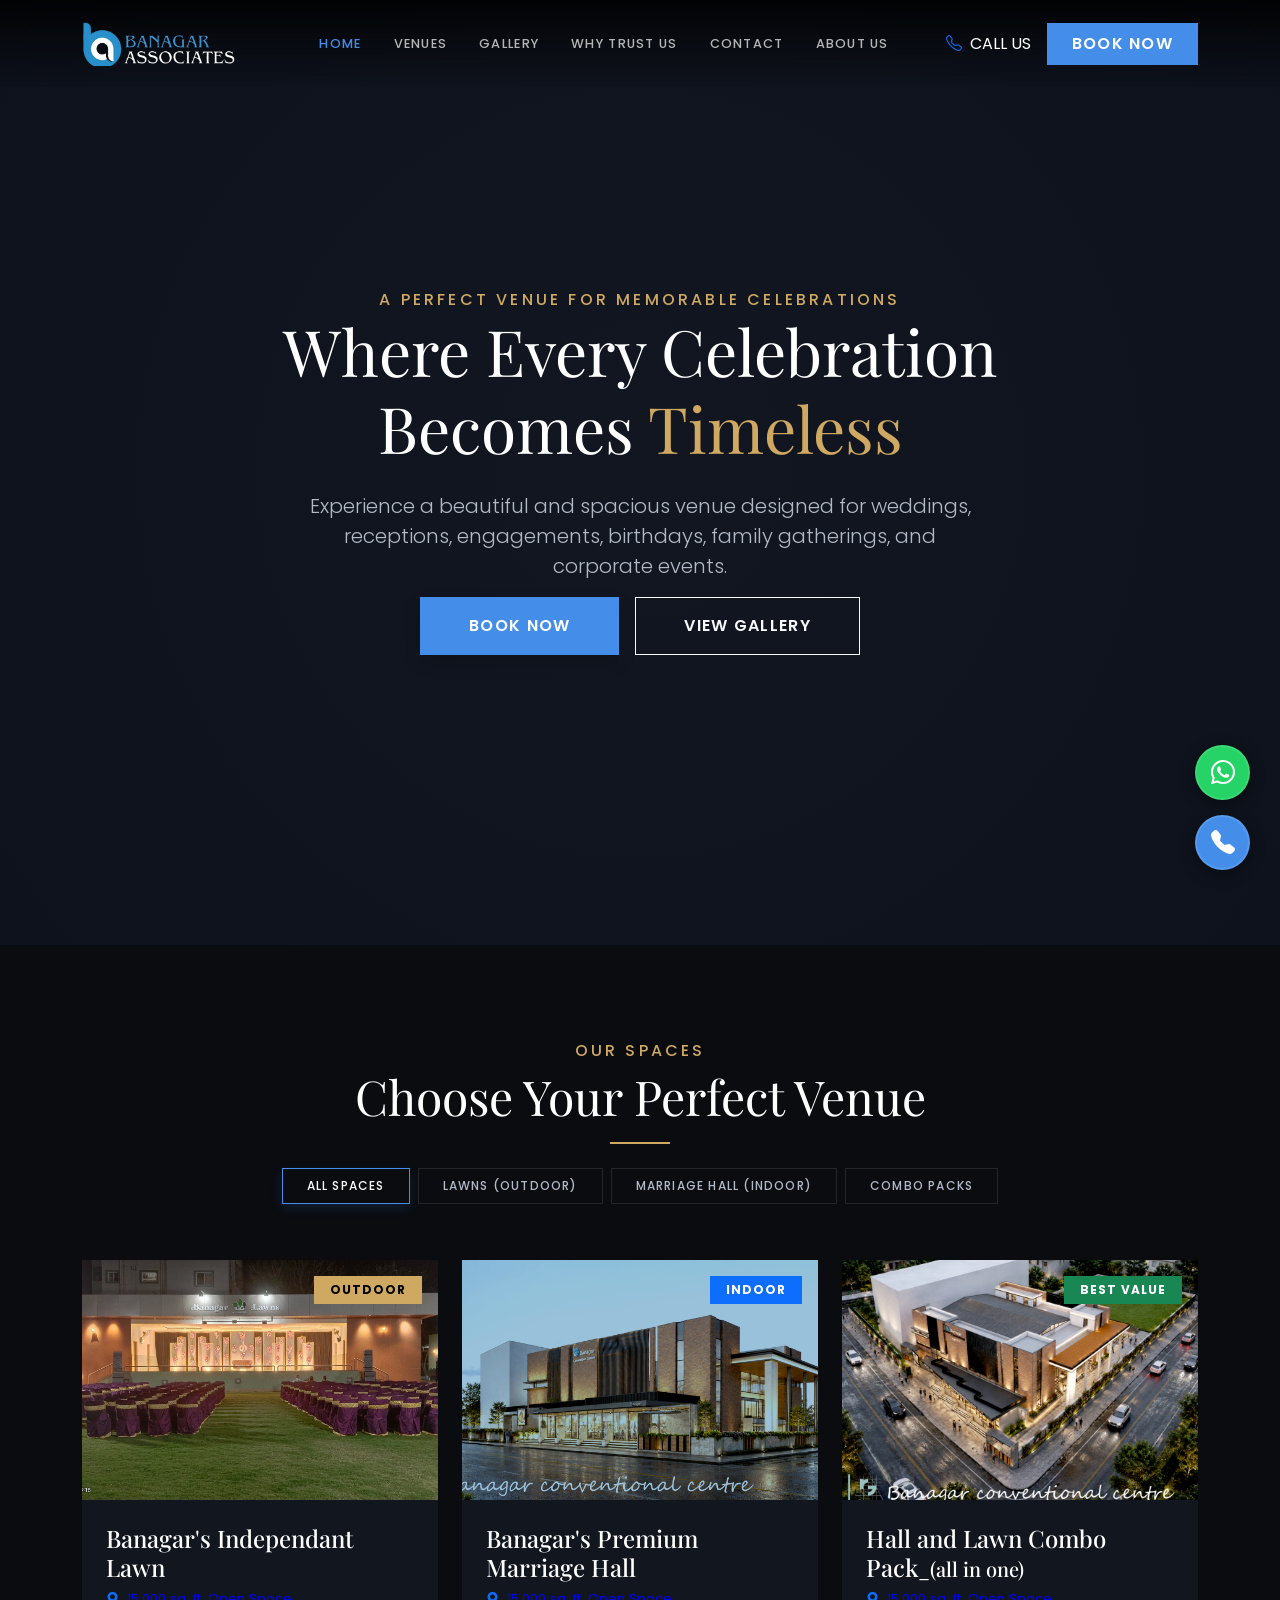
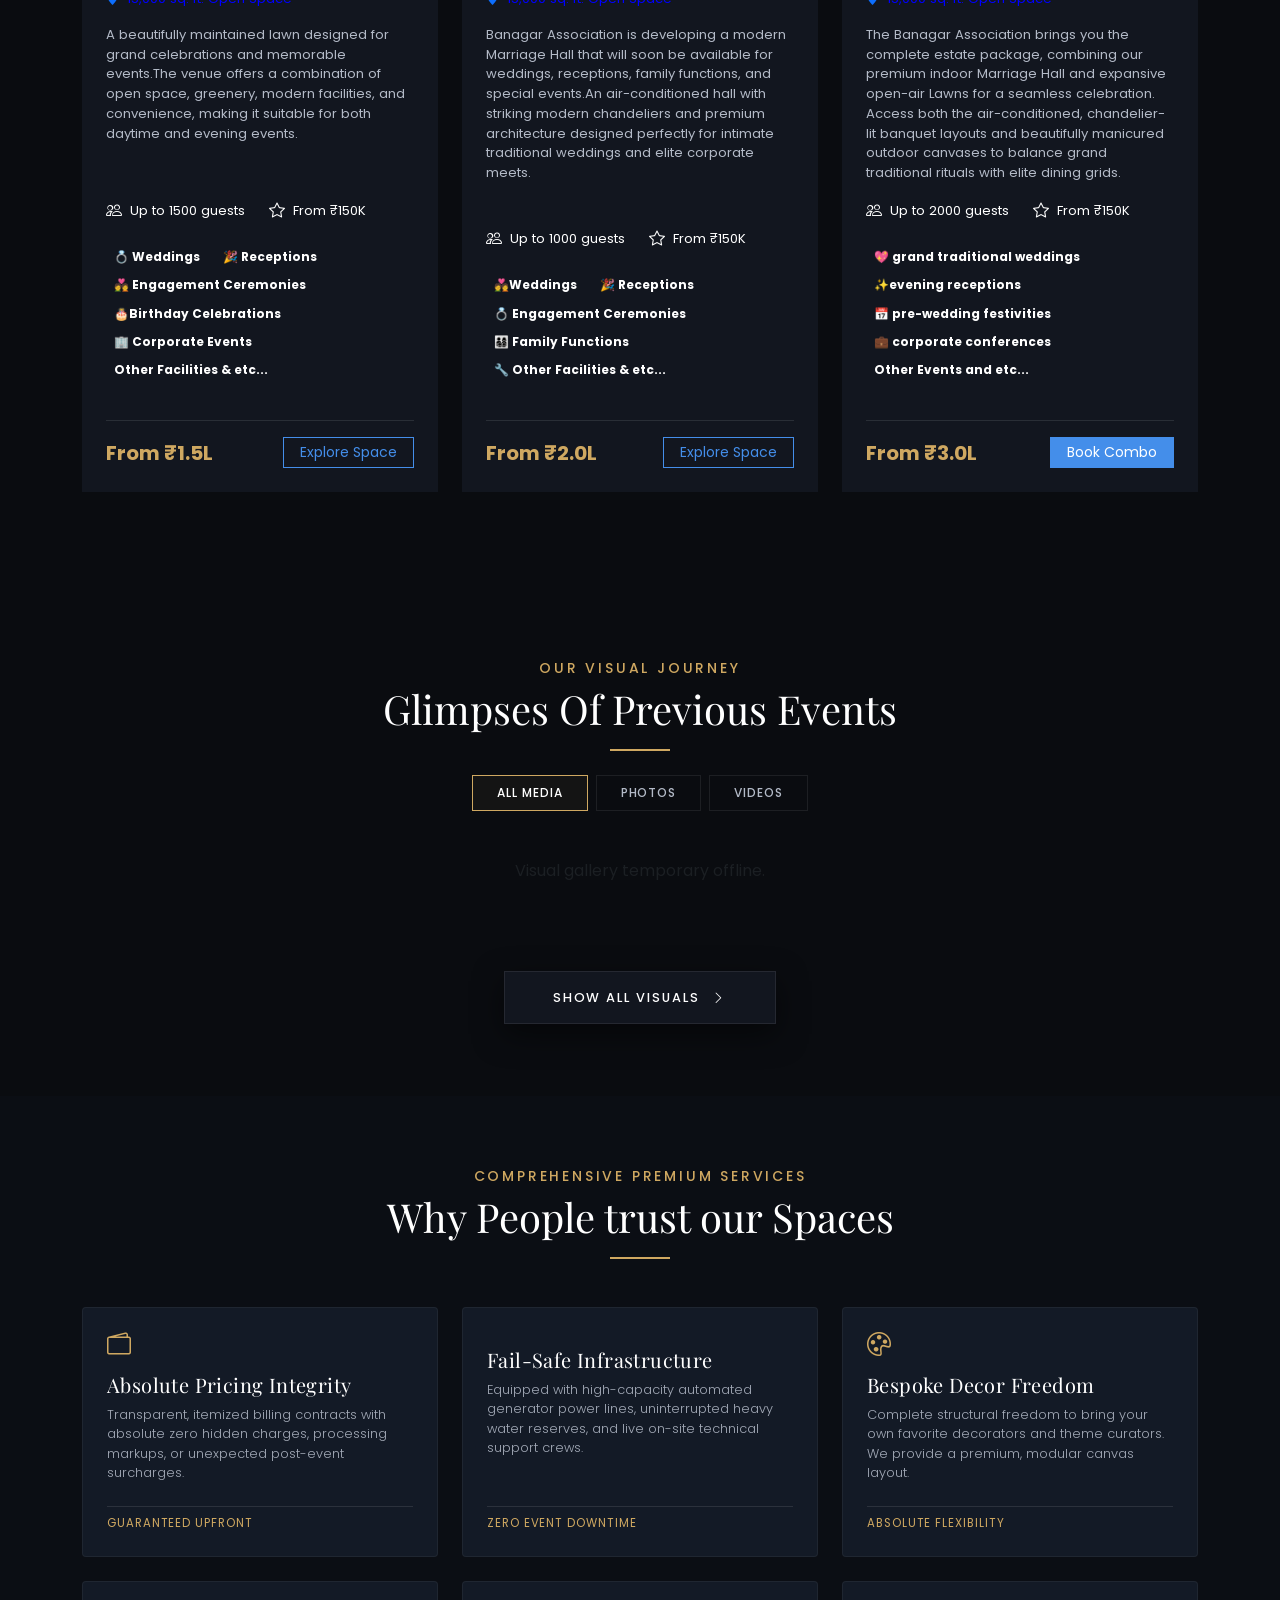
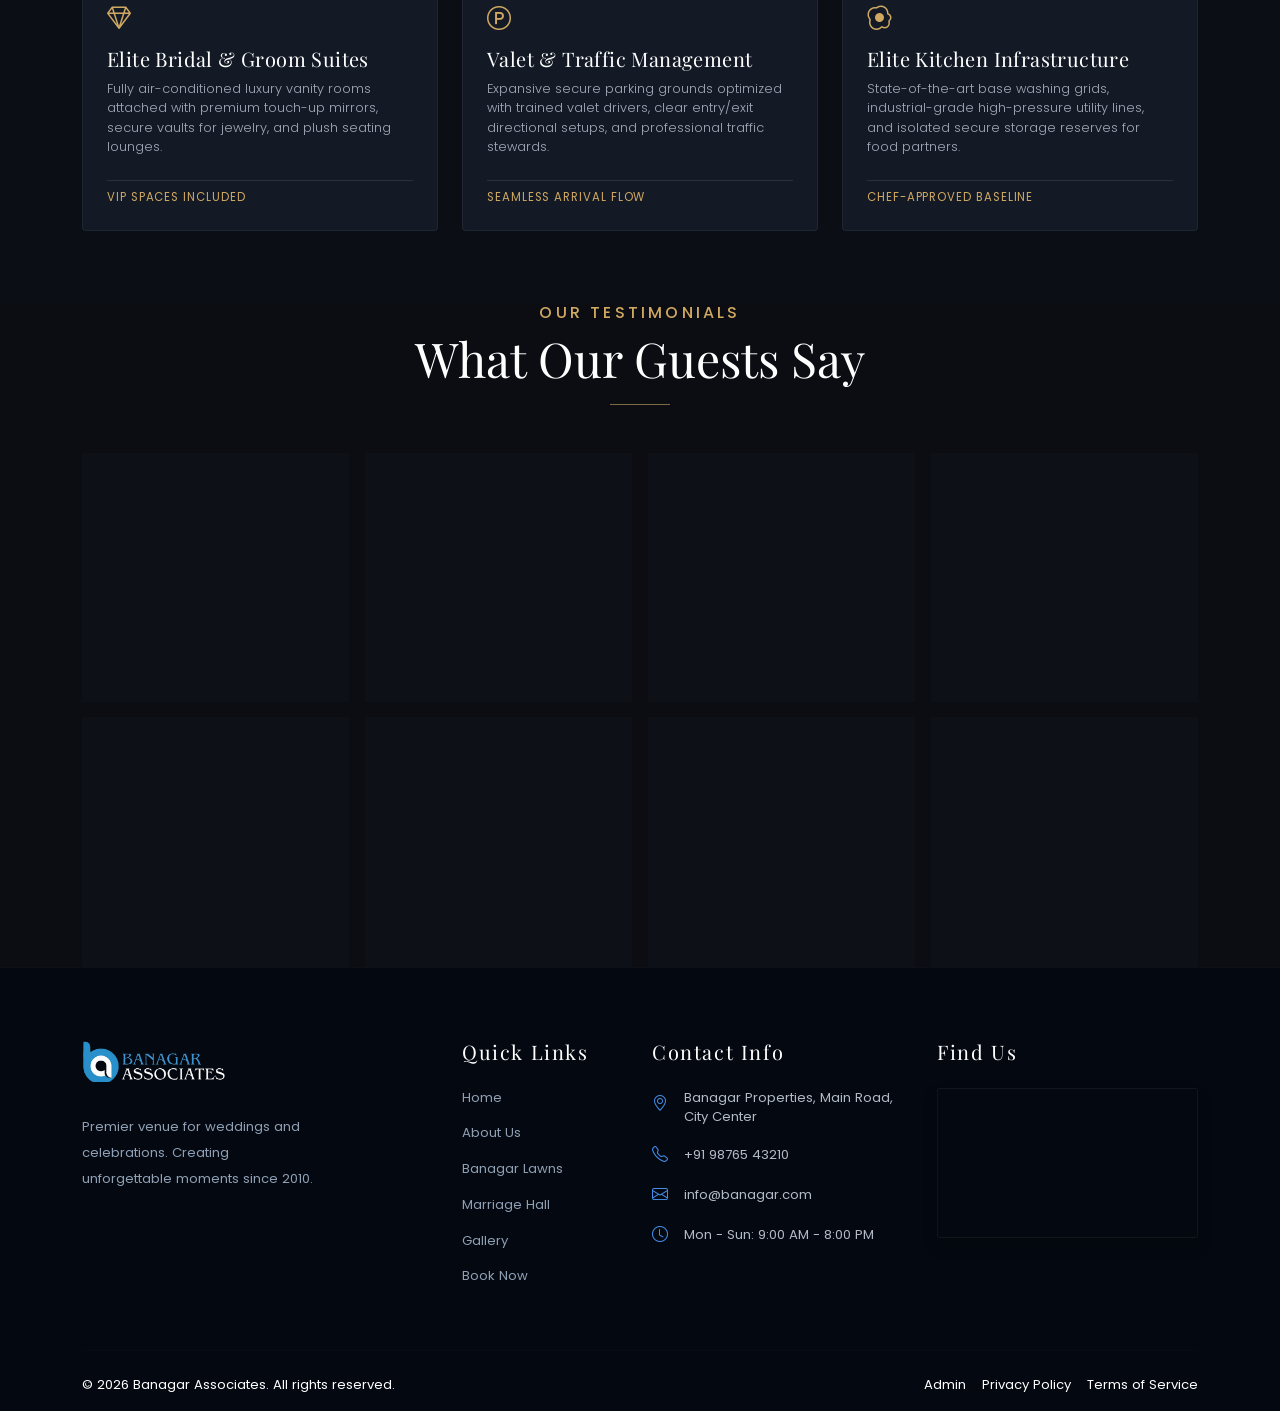
==== commit ca93bece: "Update keywords meta tag for SEO enhancement" ====
--- a/index.html
+++ b/index.html
@@ -3,7 +3,9 @@
 <head>
     <meta charset="UTF-8">
     <meta name="viewport" content="width=device-width, initial-scale=1.0">
-    <title>Banagar Associates | Premium Wedding & Event Venue</title>
+    <title>Banagar Lawns Hubli | Wedding Venue, Reception & Event Space | Banagar Association</title>
+    <meta name="description" content="Banagar Lawns by Banagar Association is a premium wedding and event venue in Hubli-Dharwad. Ideal for weddings, receptions, engagements, birthdays, family functions, and corporate events. Spacious lawn, guest rooms, kitchen facility, parking, and online booking available.">
+    <meta name="keywords" content="Banagar Lawns Hubli,Banagar Association Hubli,Marriage Hall Hubli,Wedding Venue Hubli,Reception Hall Hubli,Function Hall Hubli,Event Venue Hubli,Wedding Lawn Hubli,Marriage Hall Dharwad,Wedding Venue Dharwad,Function Hall Dharwad,Reception Venue Dharwad,Best Marriage Hall Hubli,Best Wedding Lawn Hubli,Event Management Venue Hubli,Wedding Booking Hubli,Online Venue Booking Hubli,Wedding Function Hall Dharwad,Engagement Venue Hubli,Birthday Party Venue Hubli,Corporate Event Venue Hubli,Outdoor Wedding Venue Hubli,Lawn for Wedding Hubli,Marriage Hall Near Hubli,Marriage Hall Near Dharwad,Wedding Reception Venue Hubli,Banquet Hall Hubli,Event Space Hubli,Event Venue Dharwad,Wedding Venue Karnataka,Wedding Lawn Dharwad,Marriage Hall Karnataka,Family Function Venue Hubli,Cultural Event Venue Hubli,Banagar Lawns Dharwad,Banagar Marriage Hall,Wedding Venue Hubli Dharwad,Best Function Hall Dharwad,Affordable Marriage Hall Hubli,Premium Wedding Venue Hubli,Hubli wedding venue,Hubli marriage hall,Hubli reception hall,Dharwad wedding venue,Dharwad marriage hall,Wedding lawn near Hubli,Wedding lawn near Dharwad,Best wedding venue in Hubli,Best marriage hall in Dharwad,Outdoor event venue Hubli,Event space Hubli Dharwad">
     <link href="https://cdn.jsdelivr.net/npm/bootstrap@5.3.2/dist/css/bootstrap.min.css" rel="stylesheet">
     <link rel="stylesheet" href="https://cdn.jsdelivr.net/npm/bootstrap-icons@1.11.3/font/bootstrap-icons.min.css">
     <link rel="stylesheet" href="https://cdnjs.cloudflare.com/ajax/libs/animate.css/4.1.1/animate.min.css"/>
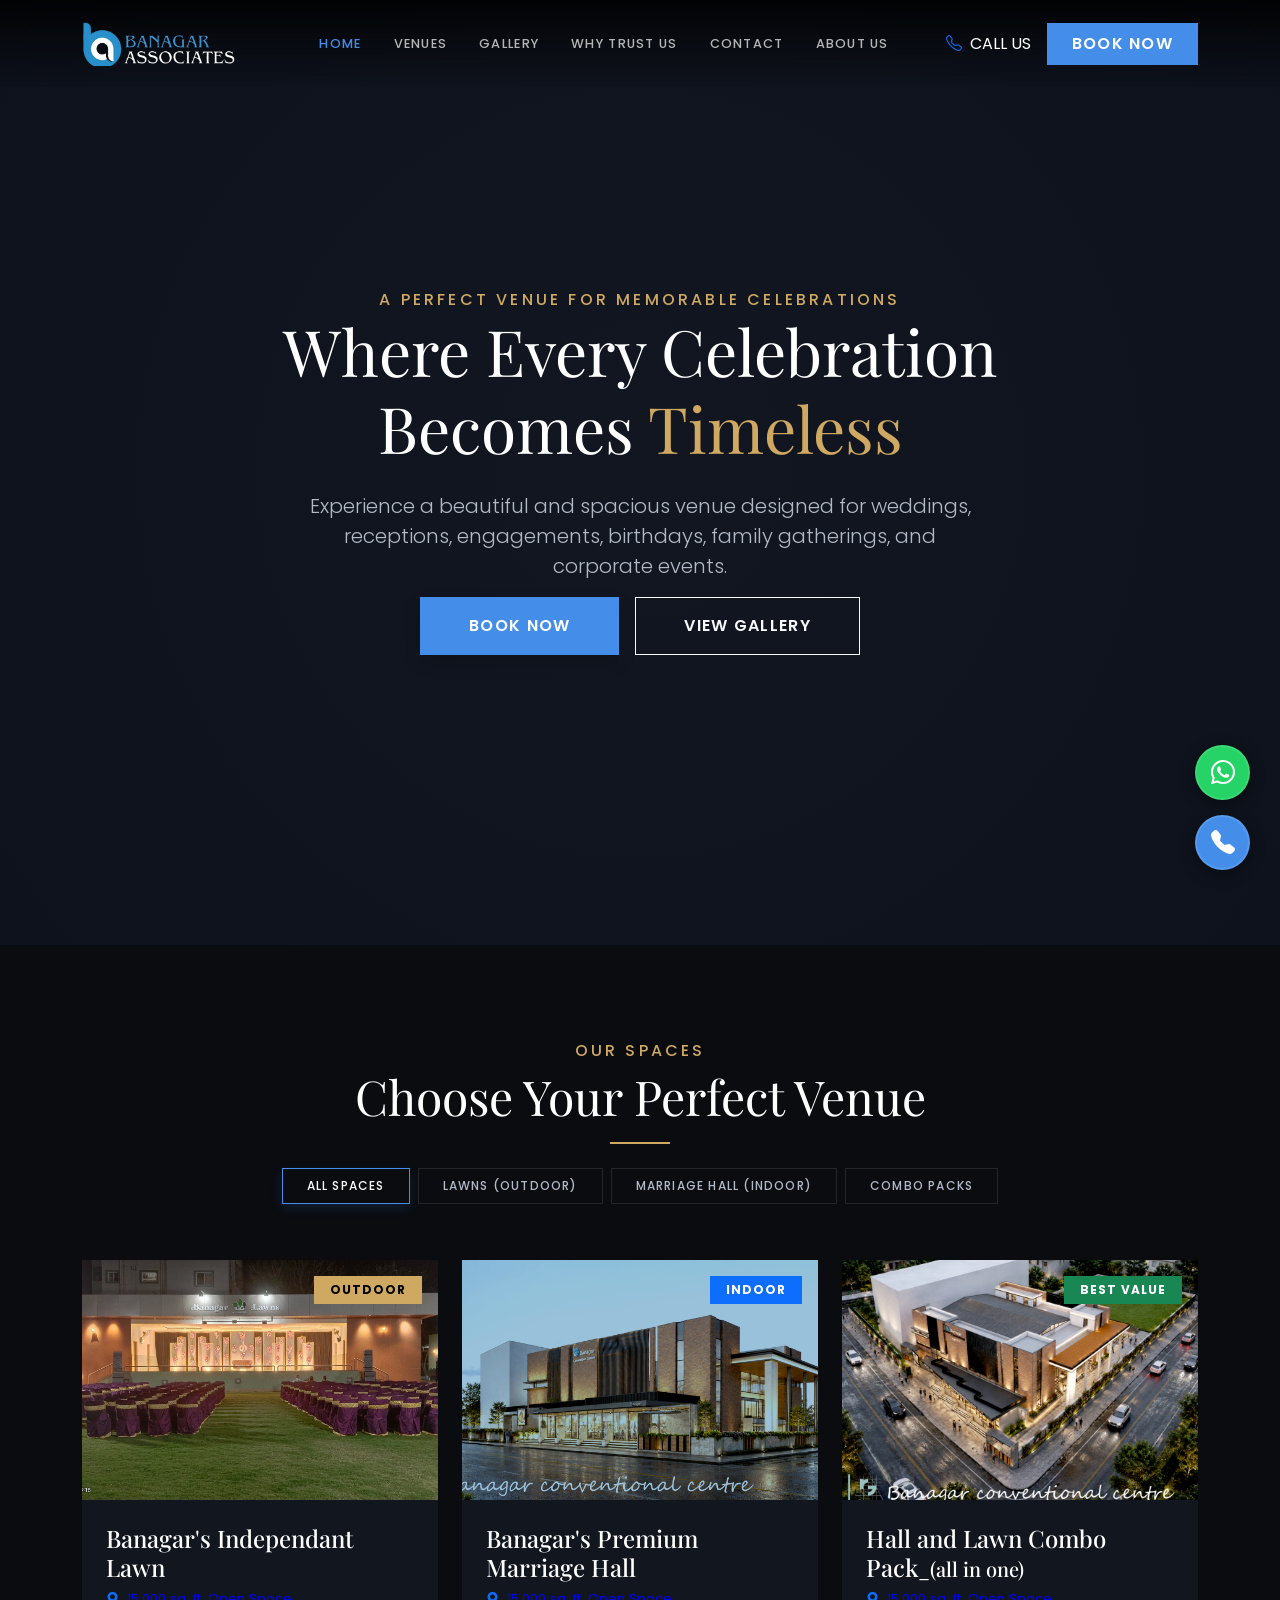
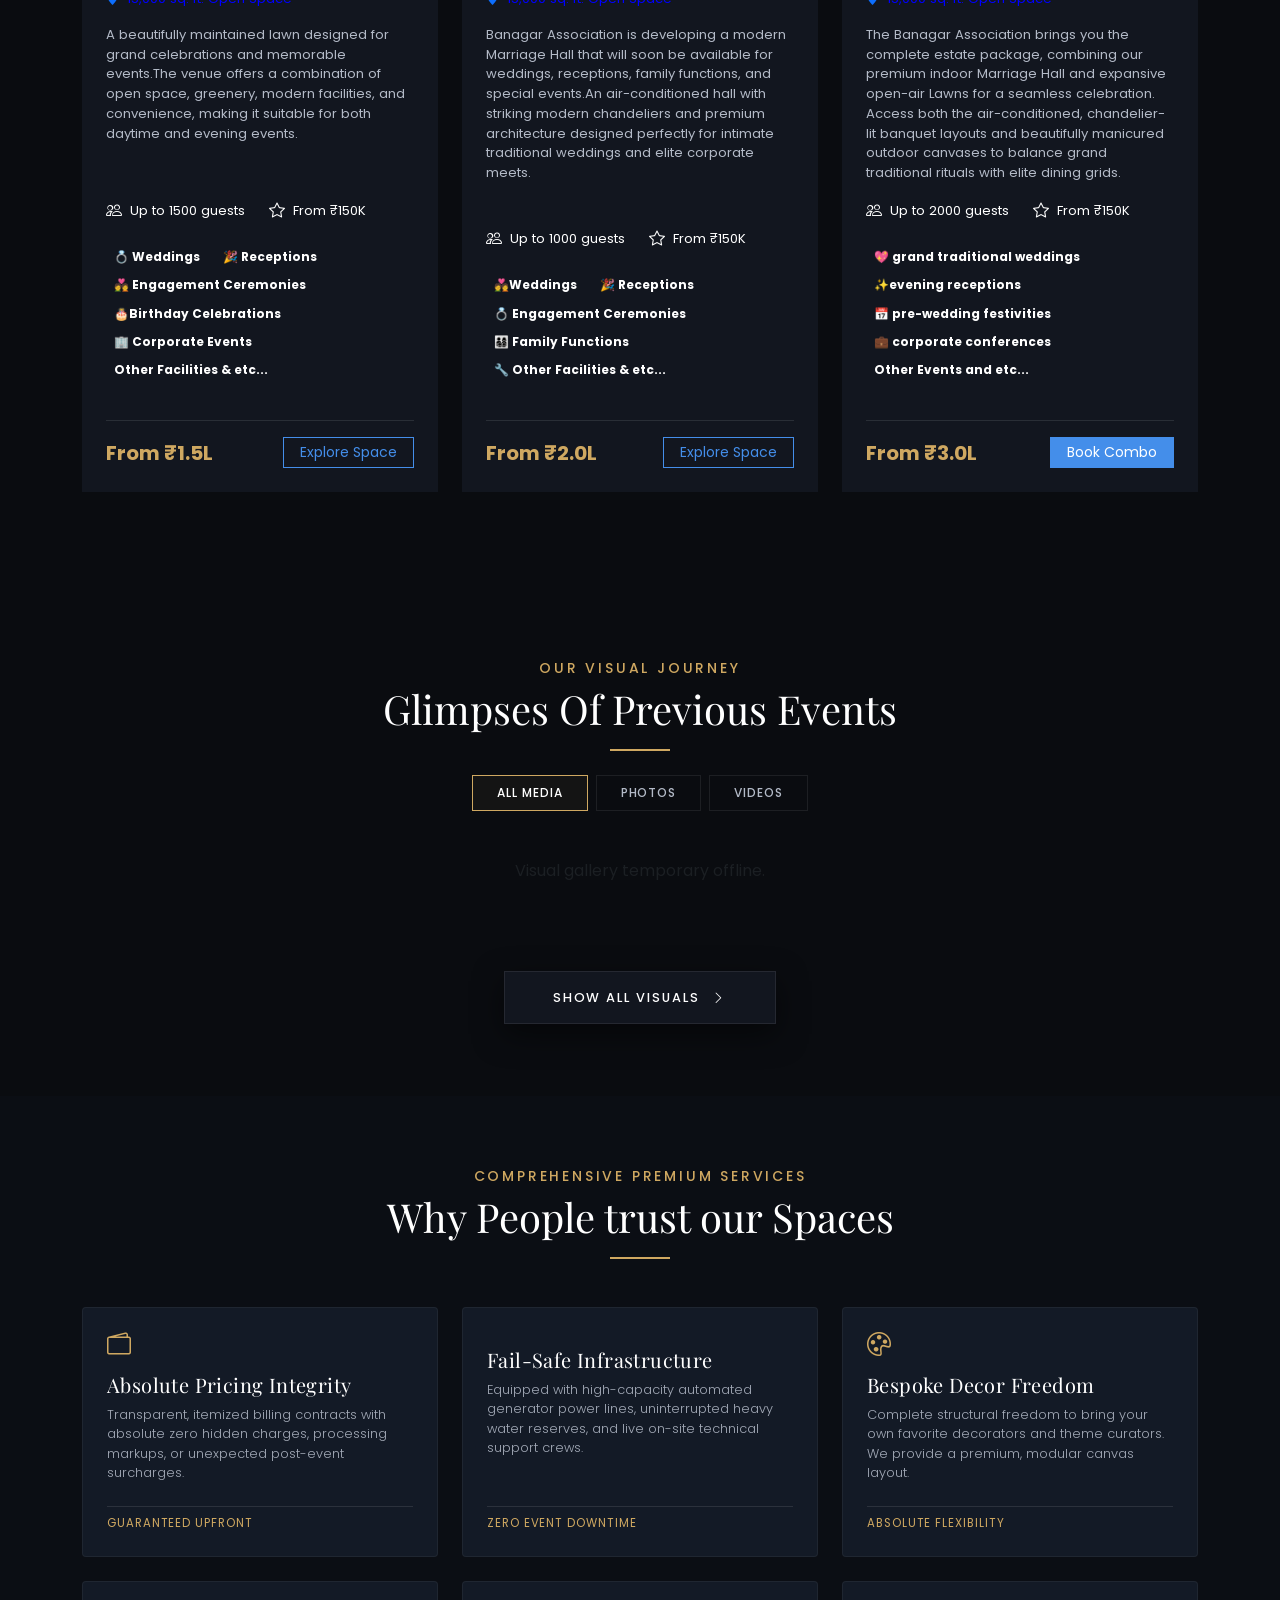
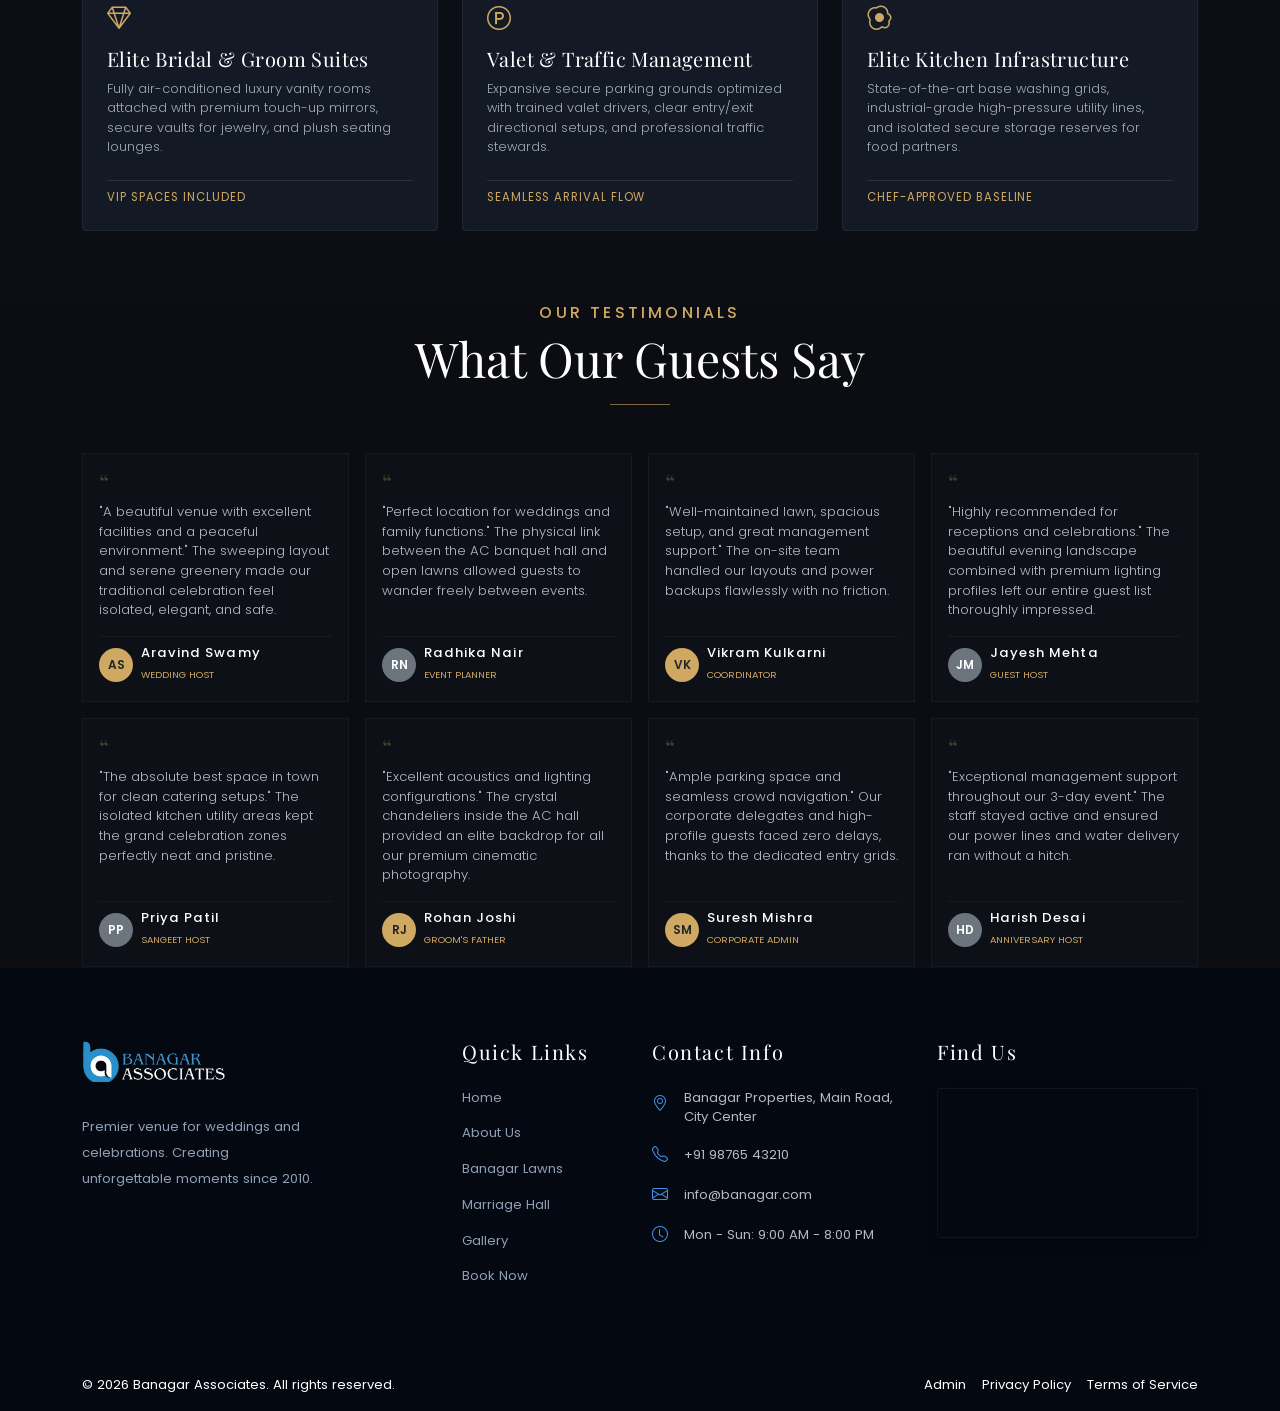
==== commit 7c301f61: "Fix link case for Privacy Policy page" ====
--- a/index.html
+++ b/index.html
@@ -598,7 +598,7 @@
             <div class="col-md-6 text-center text-md-end">
                 <div class="d-flex justify-content-center justify-content-md-end gap-3 sub-footer-links">
                     <a href="./frontend/adminlogin.html" class="text-white text-decoration-none">Admin</a>
-                    <a href="#" class="text-white text-decoration-none">Privacy Policy</a>
+                    <a href="./frontend/privacy_policy.html" class="text-white text-decoration-none">Privacy Policy</a>
                     <a href="#" class="text-white text-decoration-none">Terms of Service</a>
                 </div>
             </div>
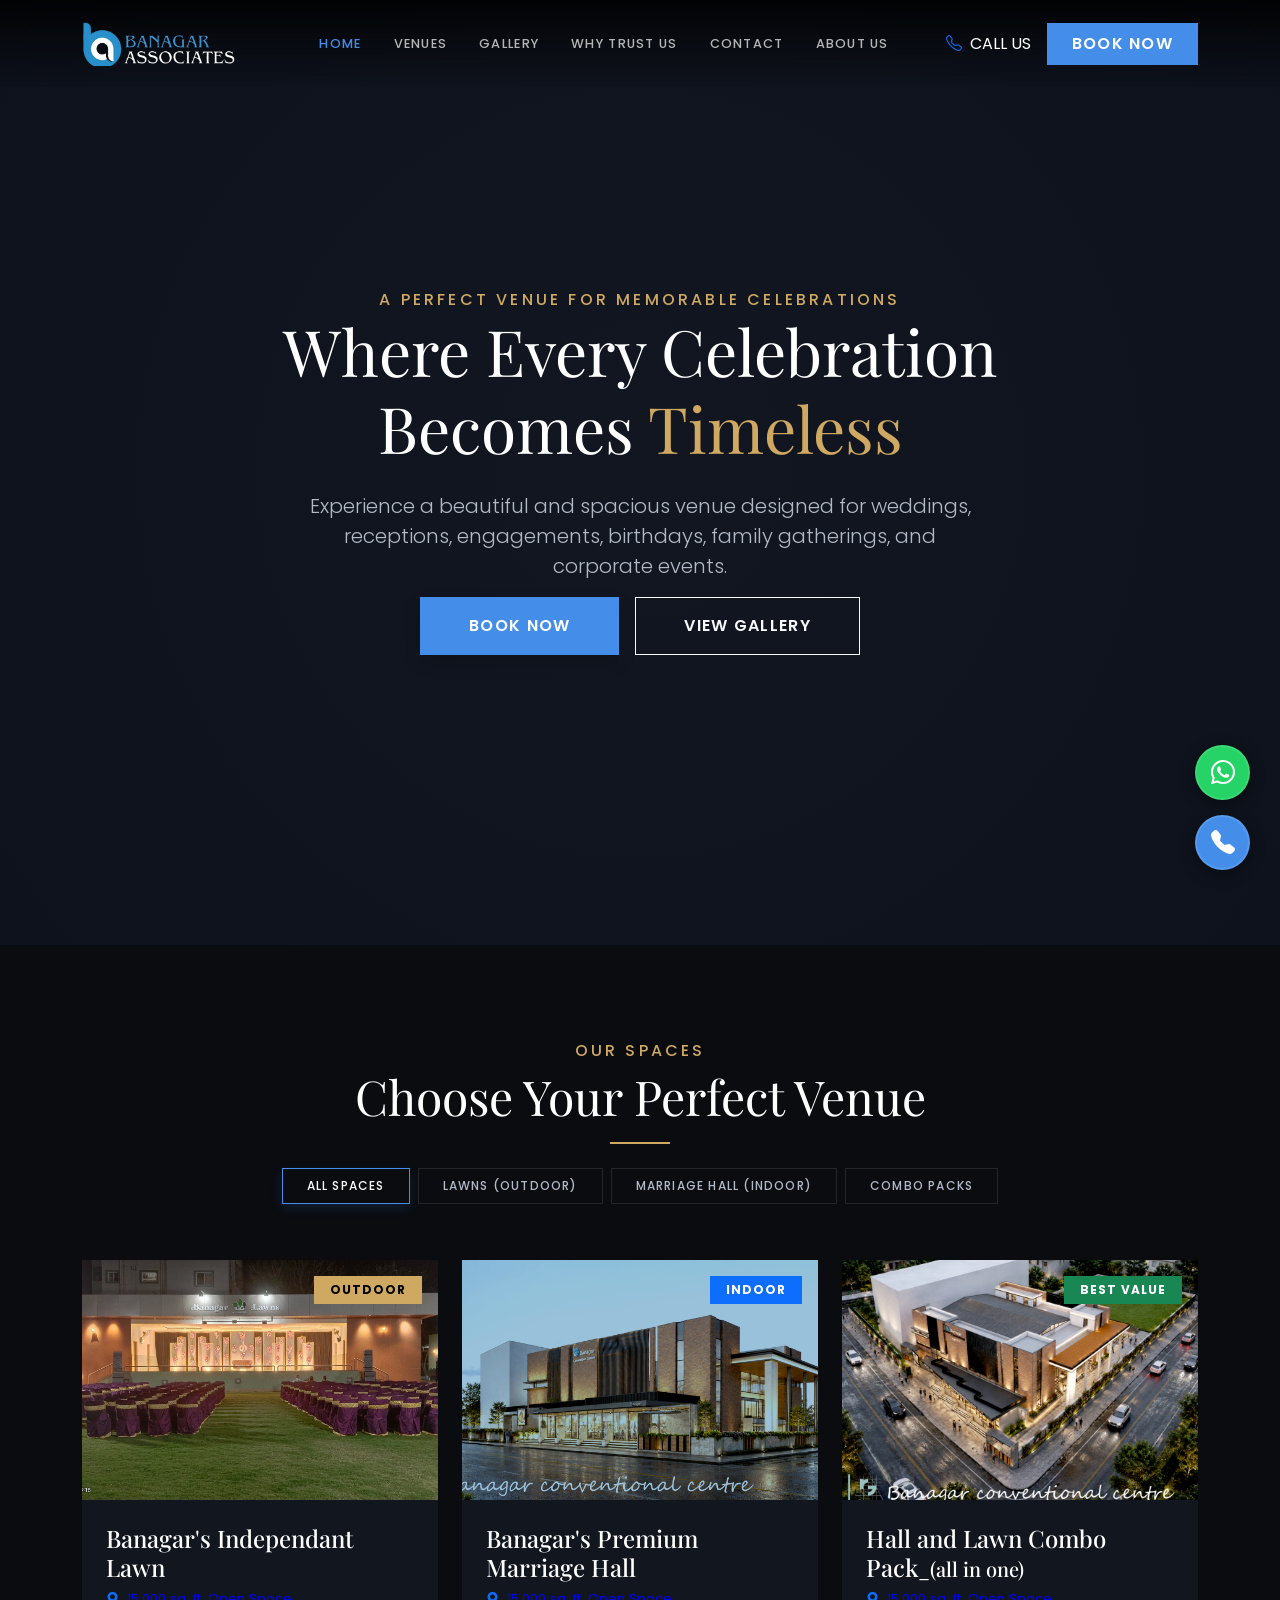
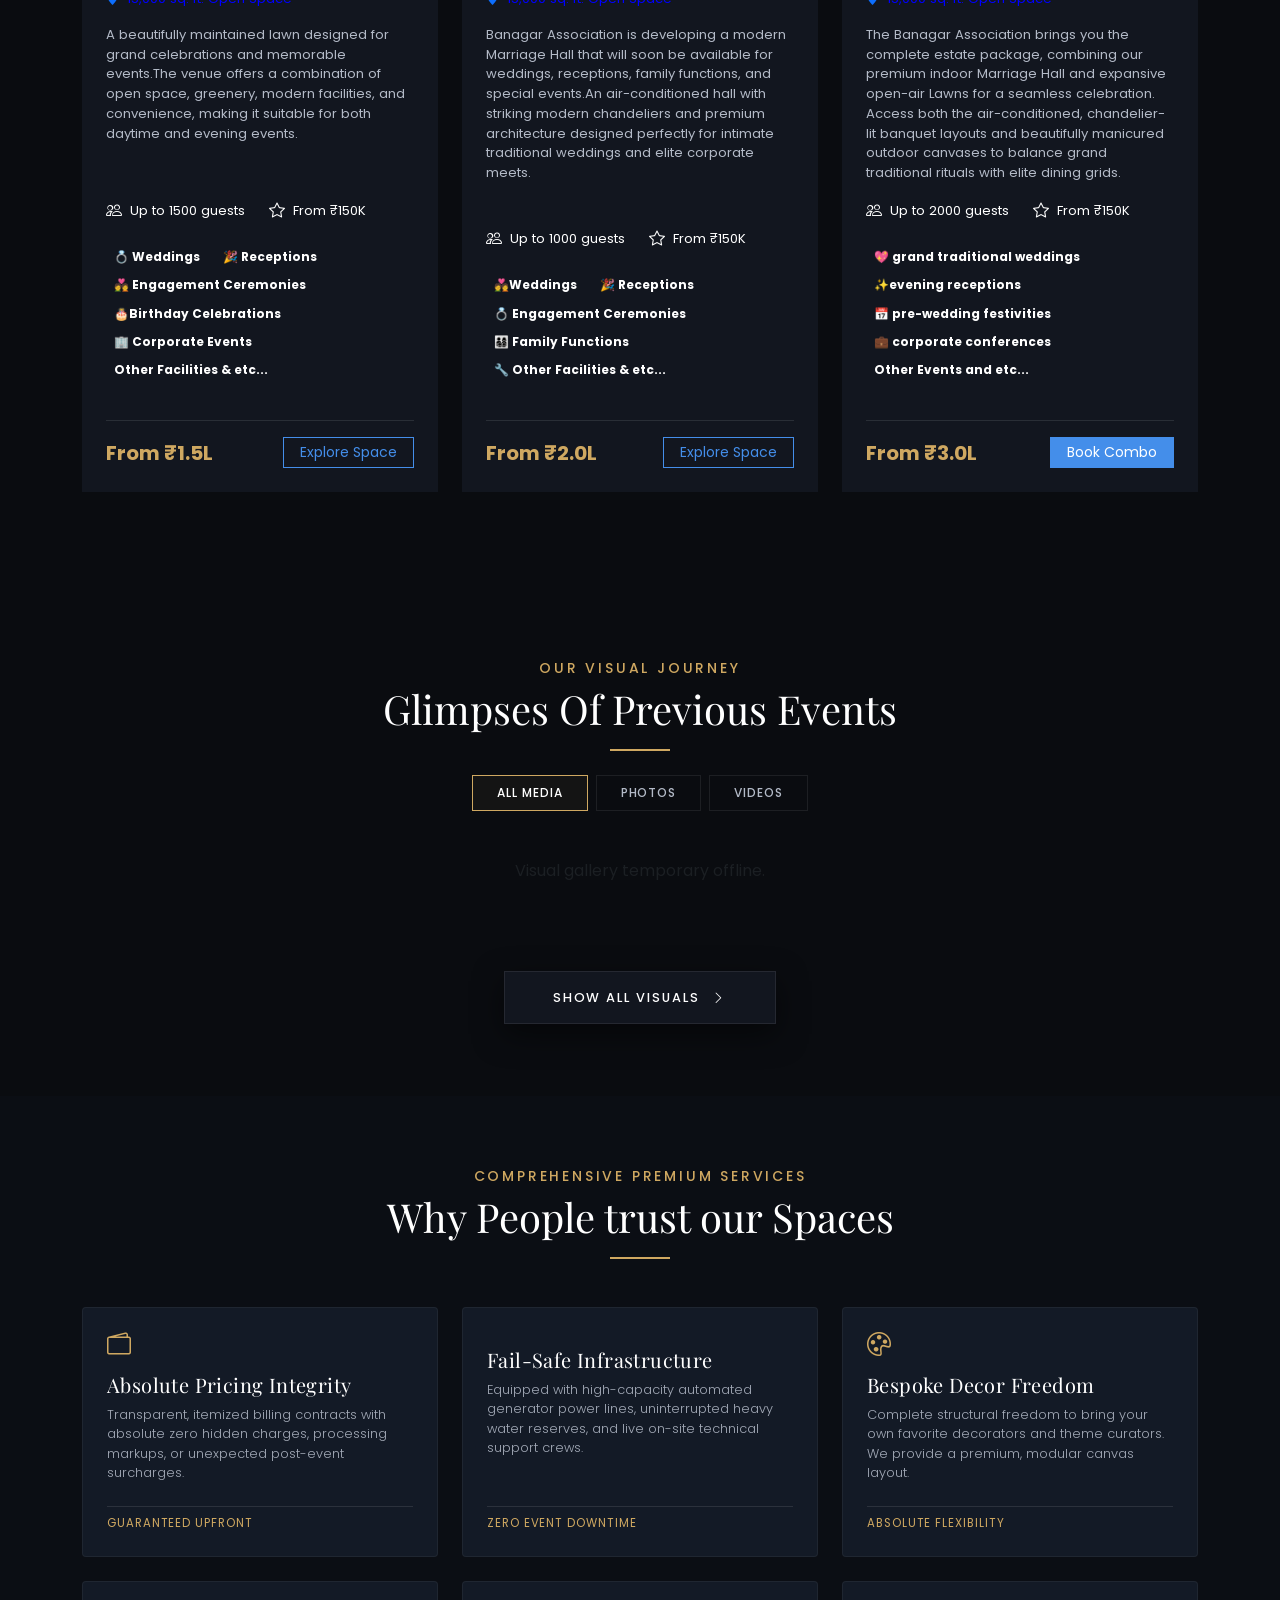
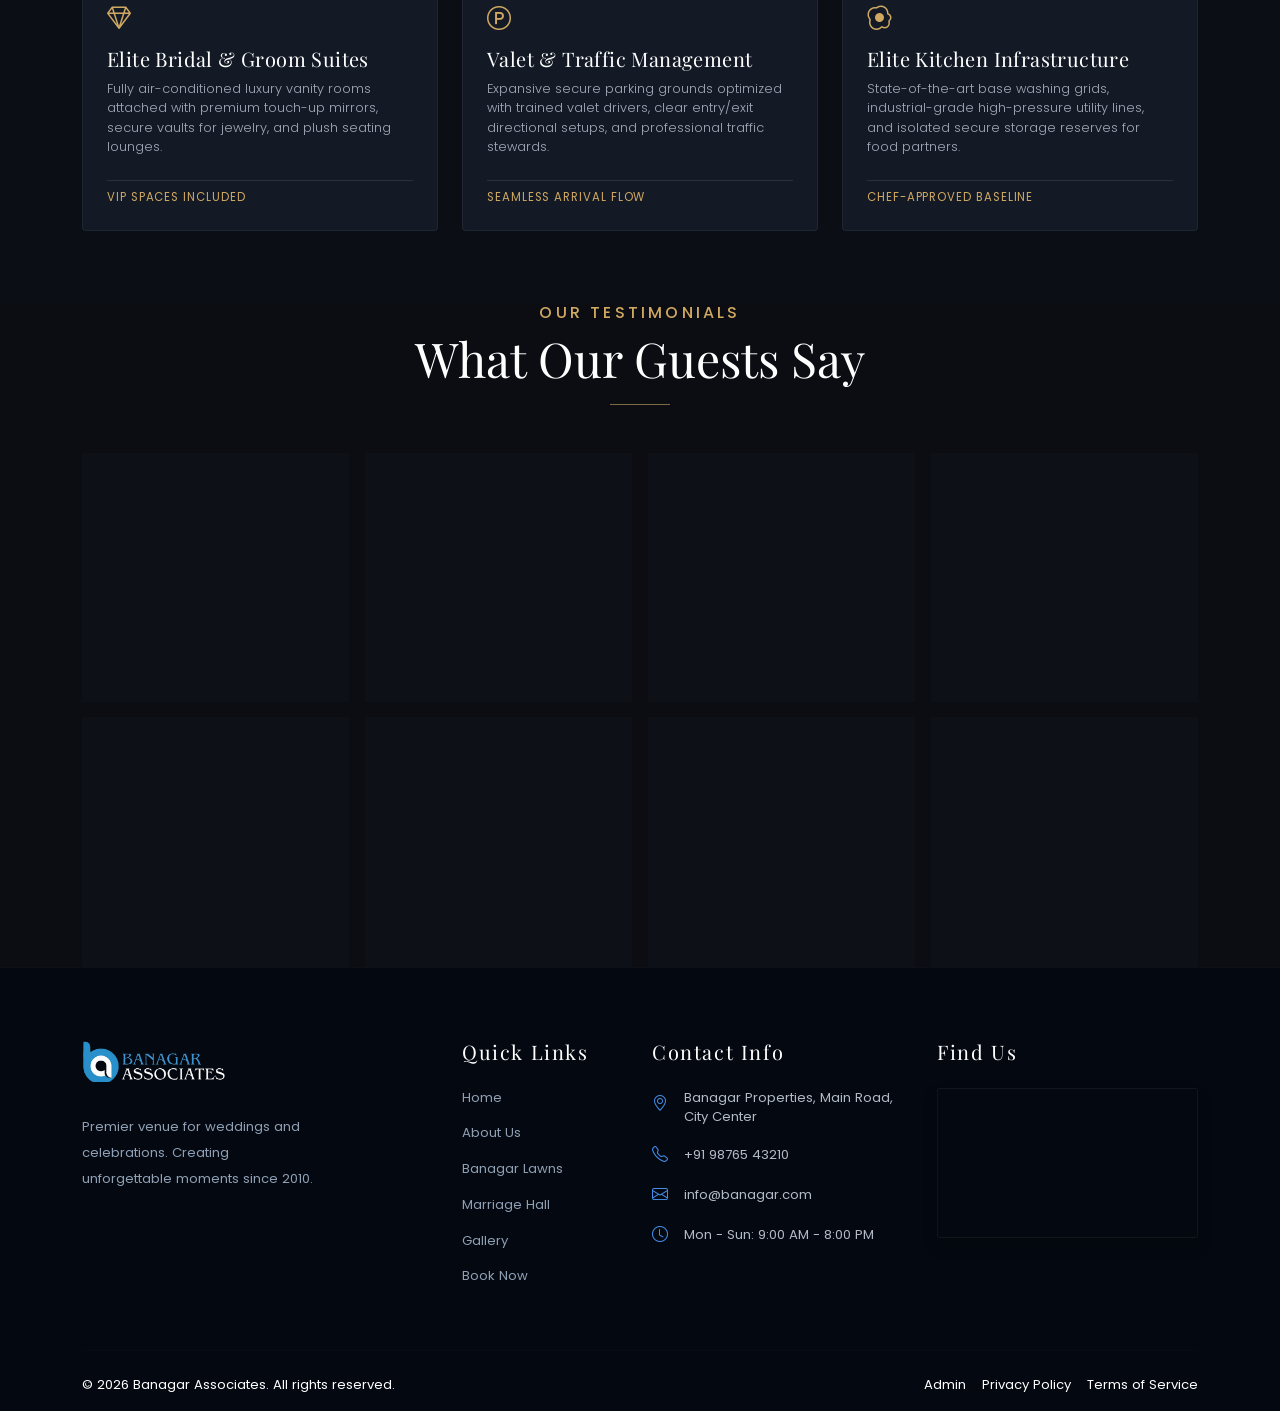
==== commit 39e6148c: "Update privacy policy link in index.html" ====
--- a/index.html
+++ b/index.html
@@ -598,8 +598,8 @@
             <div class="col-md-6 text-center text-md-end">
                 <div class="d-flex justify-content-center justify-content-md-end gap-3 sub-footer-links">
                     <a href="./frontend/adminlogin.html" class="text-white text-decoration-none">Admin</a>
-                    <a href="./frontend/privacy_policy.html" class="text-white text-decoration-none">Privacy Policy</a>
-                    <a href="#" class="text-white text-decoration-none">Terms of Service</a>
+                    <a href=".privacy.html" class="text-white text-decoration-none">Privacy Policy</a>
+                    <a href="terms.html" class="text-white text-decoration-none">Terms of Service</a>
                 </div>
             </div>
         </div>
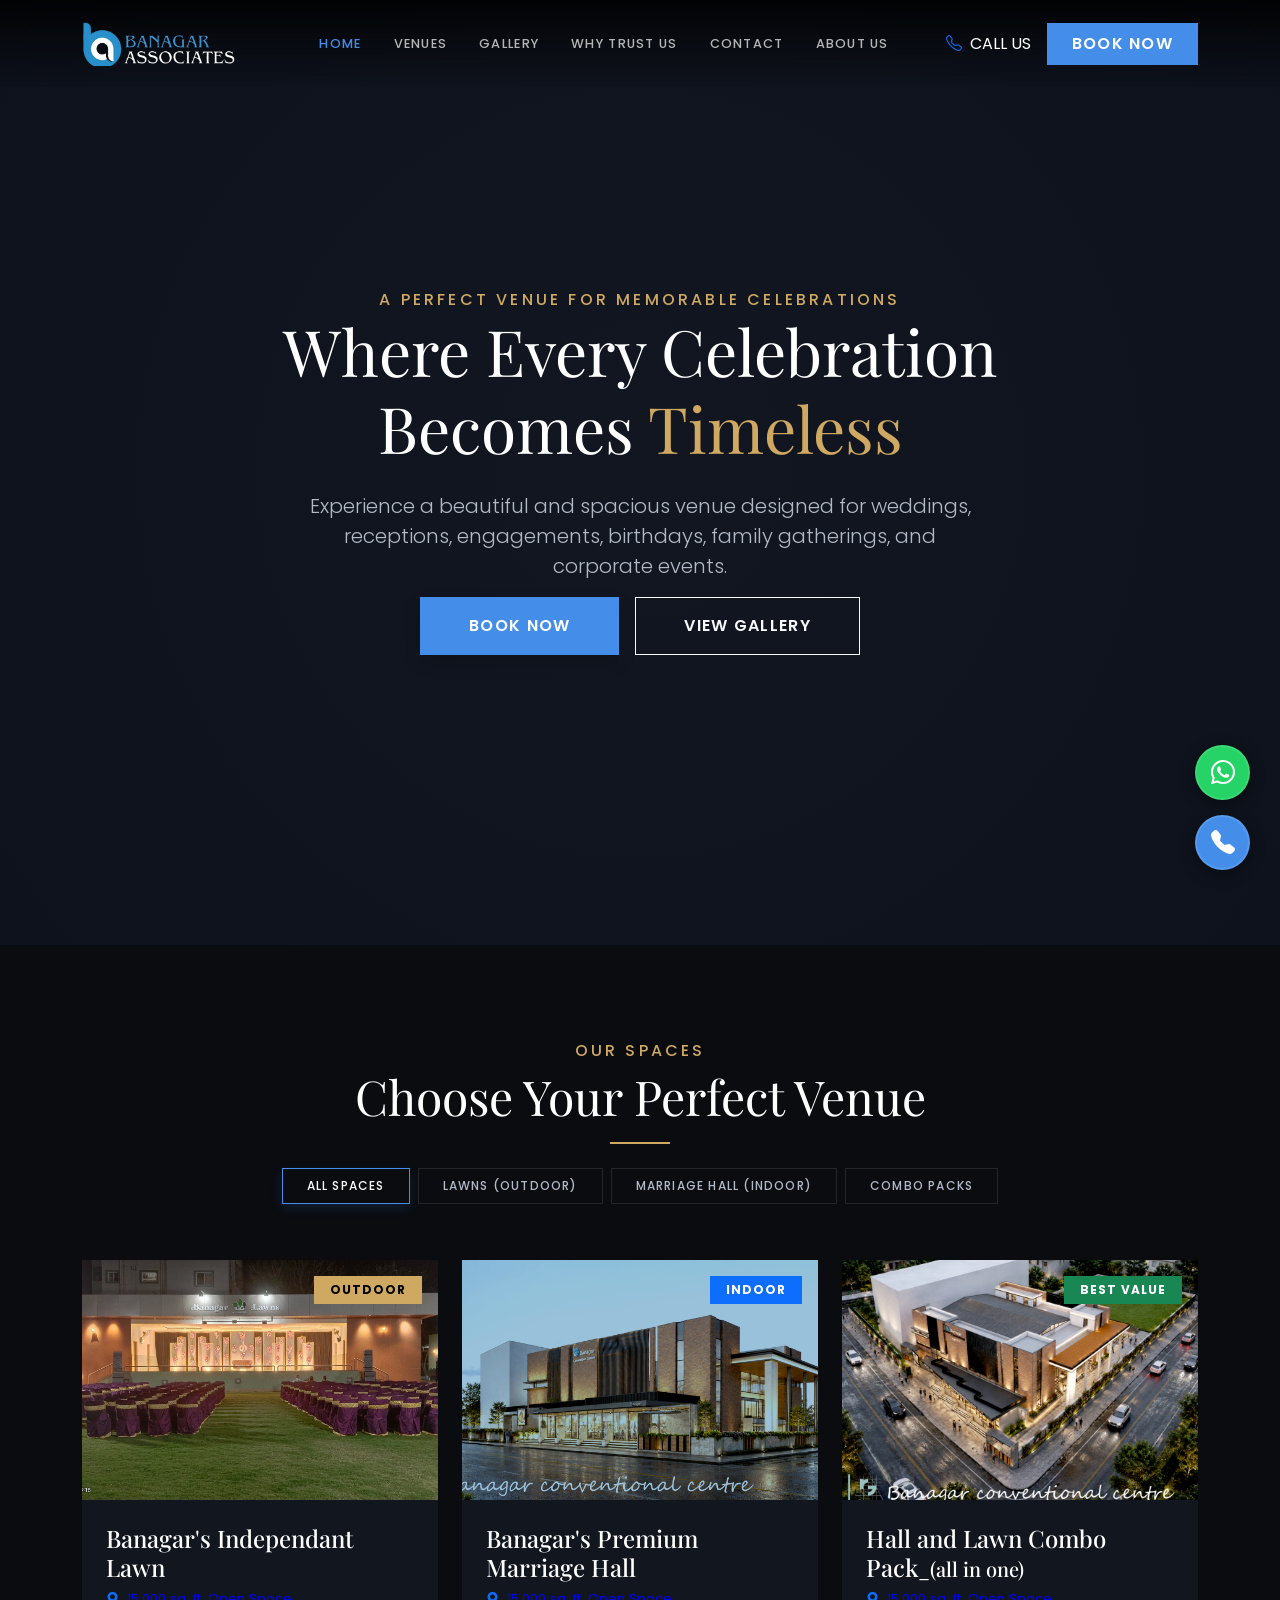
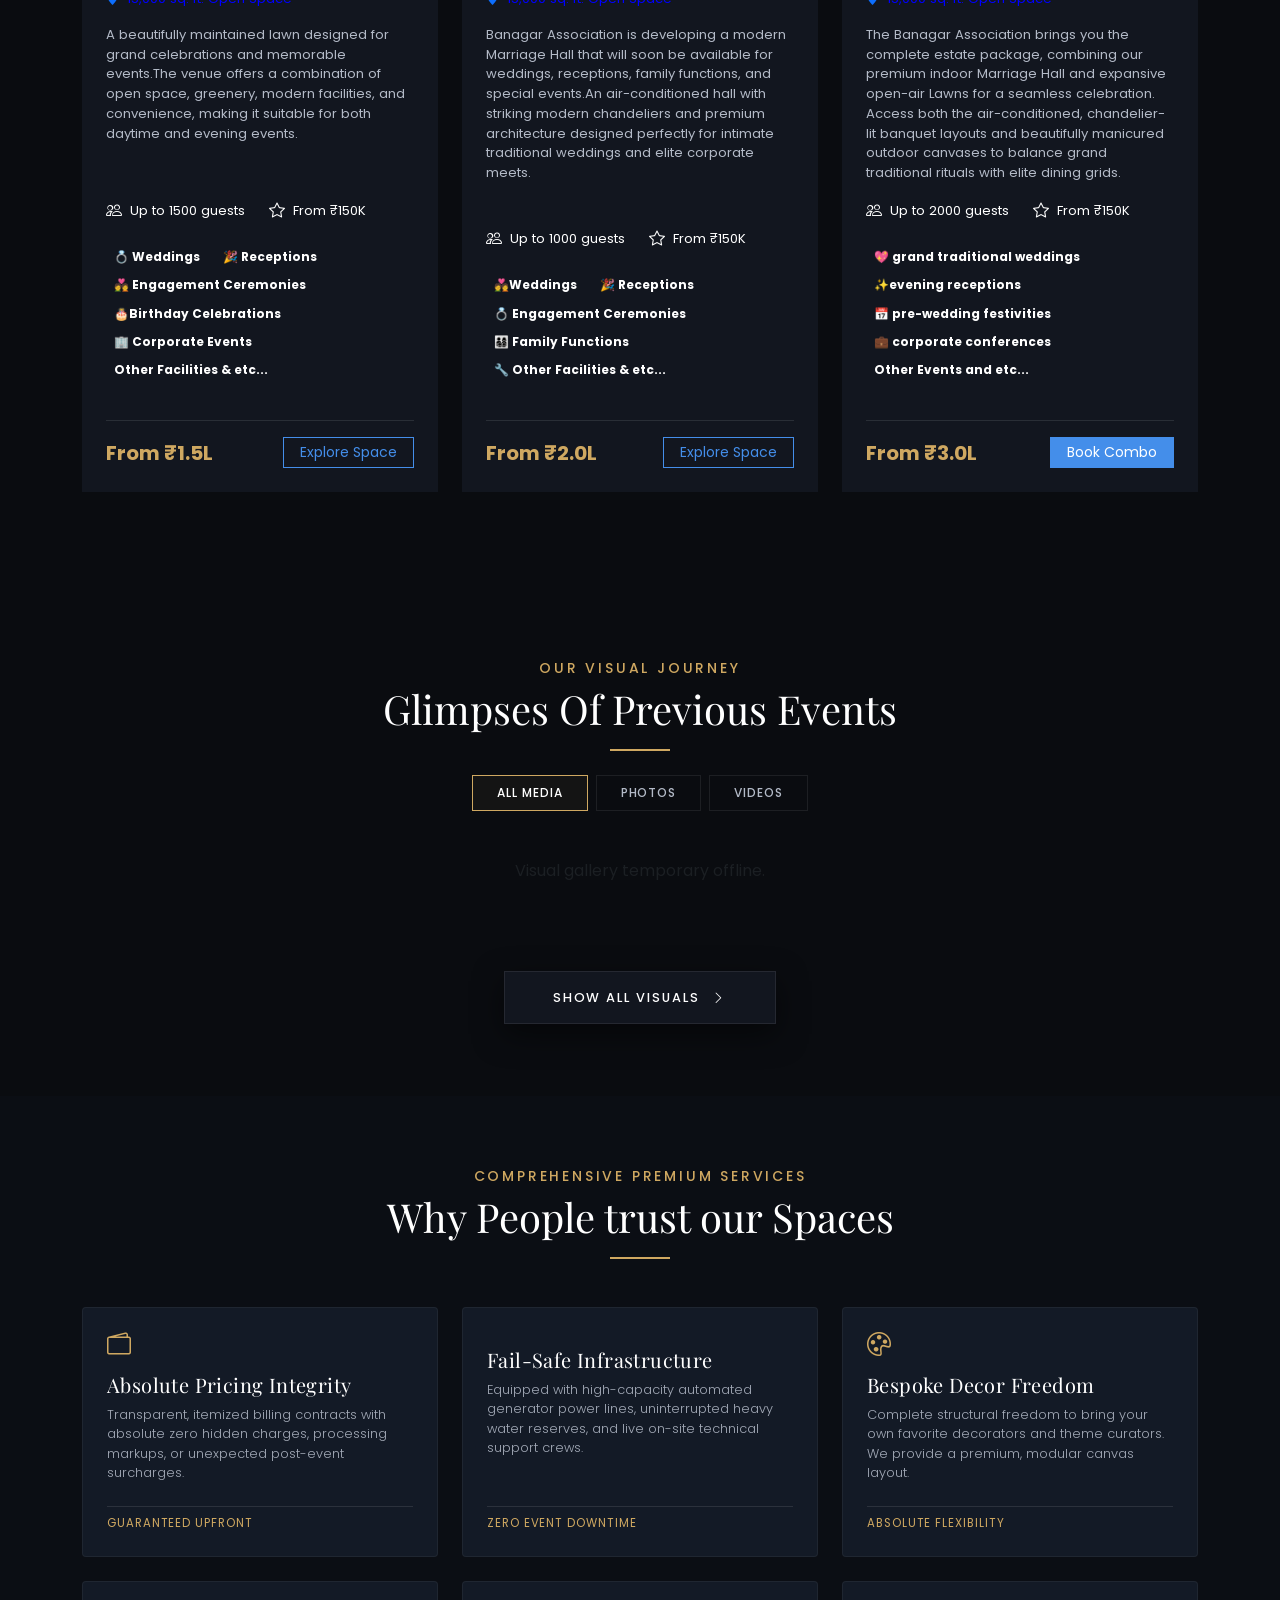
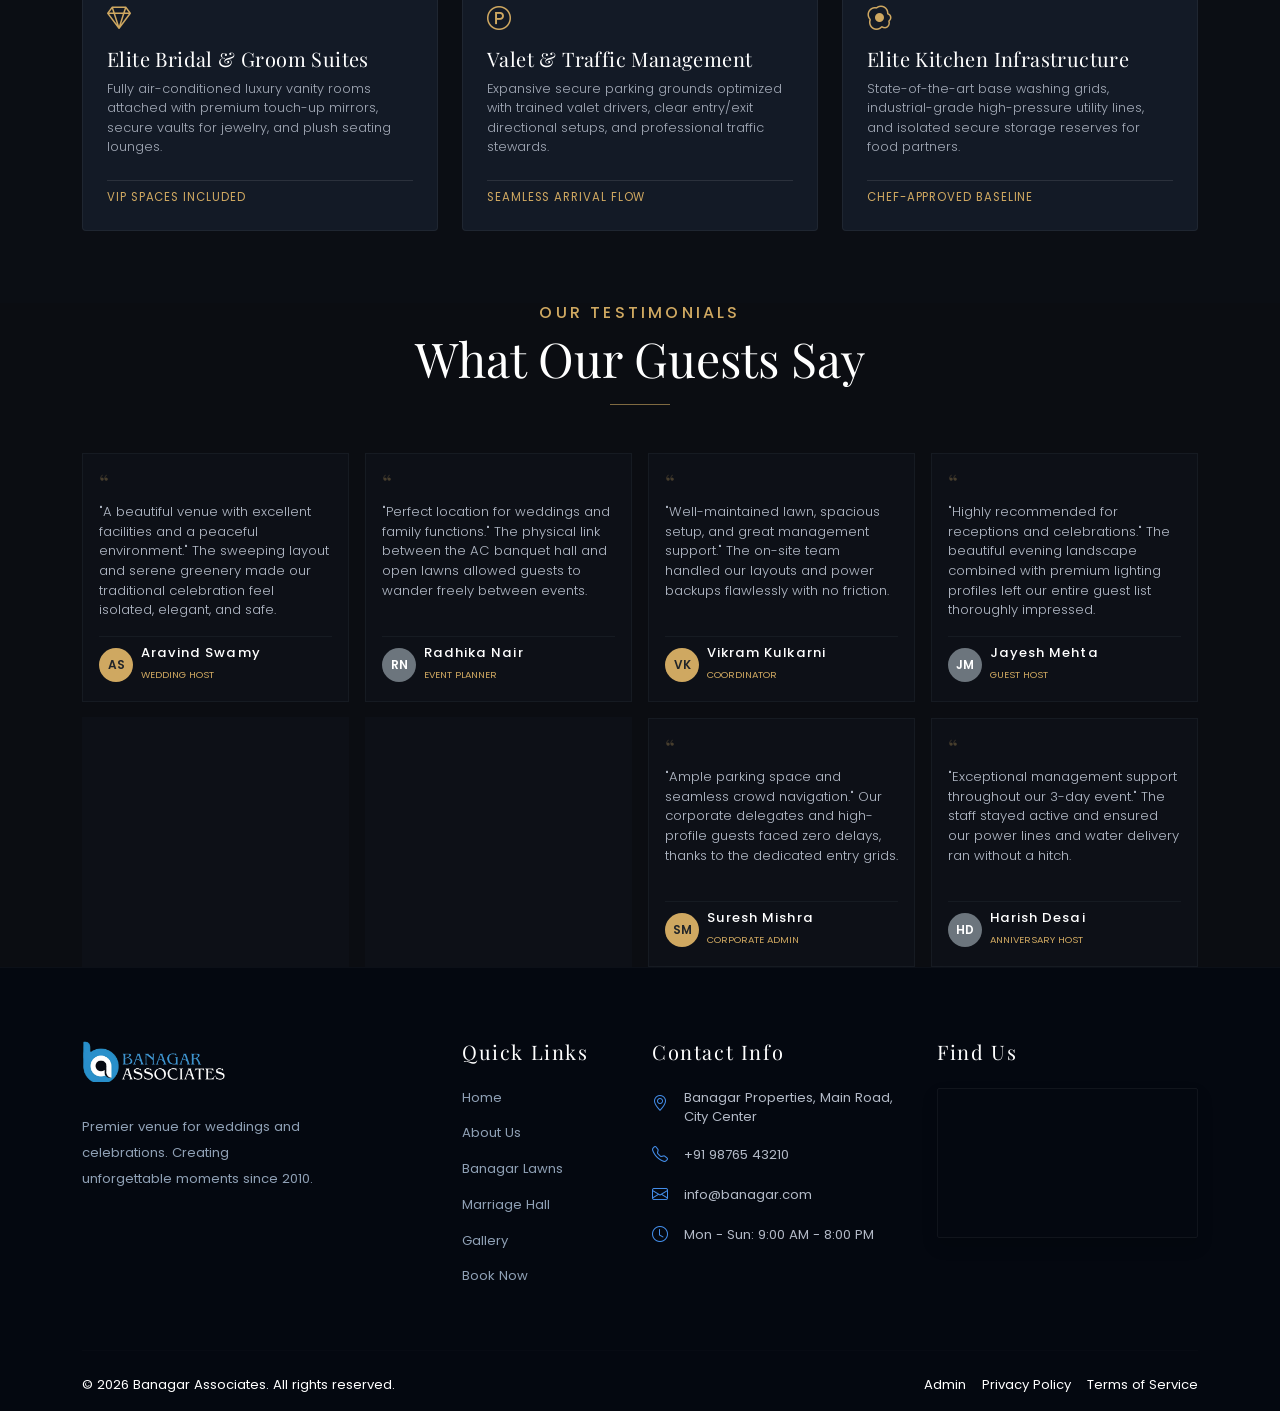
==== commit 81761d8a: "Fix link to Privacy Policy in index.html" ====
--- a/index.html
+++ b/index.html
@@ -598,7 +598,7 @@
             <div class="col-md-6 text-center text-md-end">
                 <div class="d-flex justify-content-center justify-content-md-end gap-3 sub-footer-links">
                     <a href="./frontend/adminlogin.html" class="text-white text-decoration-none">Admin</a>
-                    <a href=".privacy.html" class="text-white text-decoration-none">Privacy Policy</a>
+                    <a href="privacy.html" class="text-white text-decoration-none">Privacy Policy</a>
                     <a href="terms.html" class="text-white text-decoration-none">Terms of Service</a>
                 </div>
             </div>
